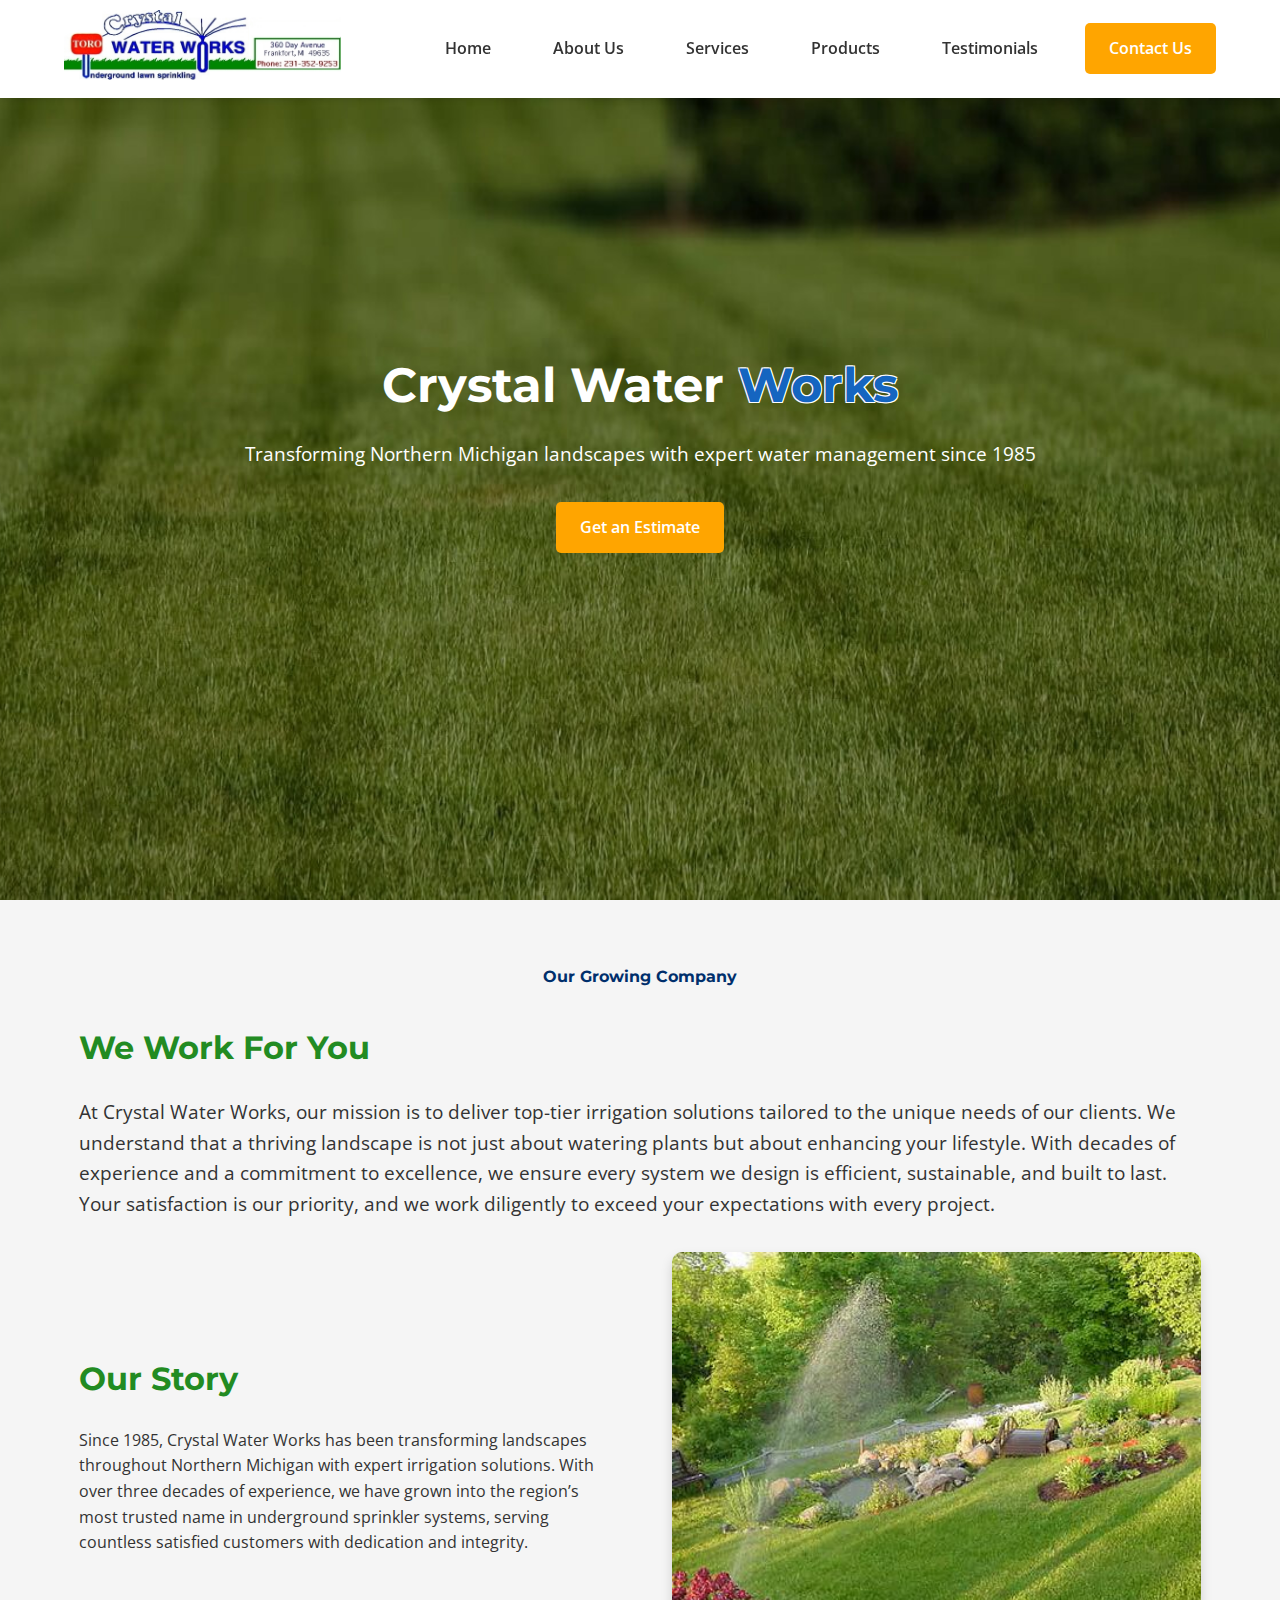
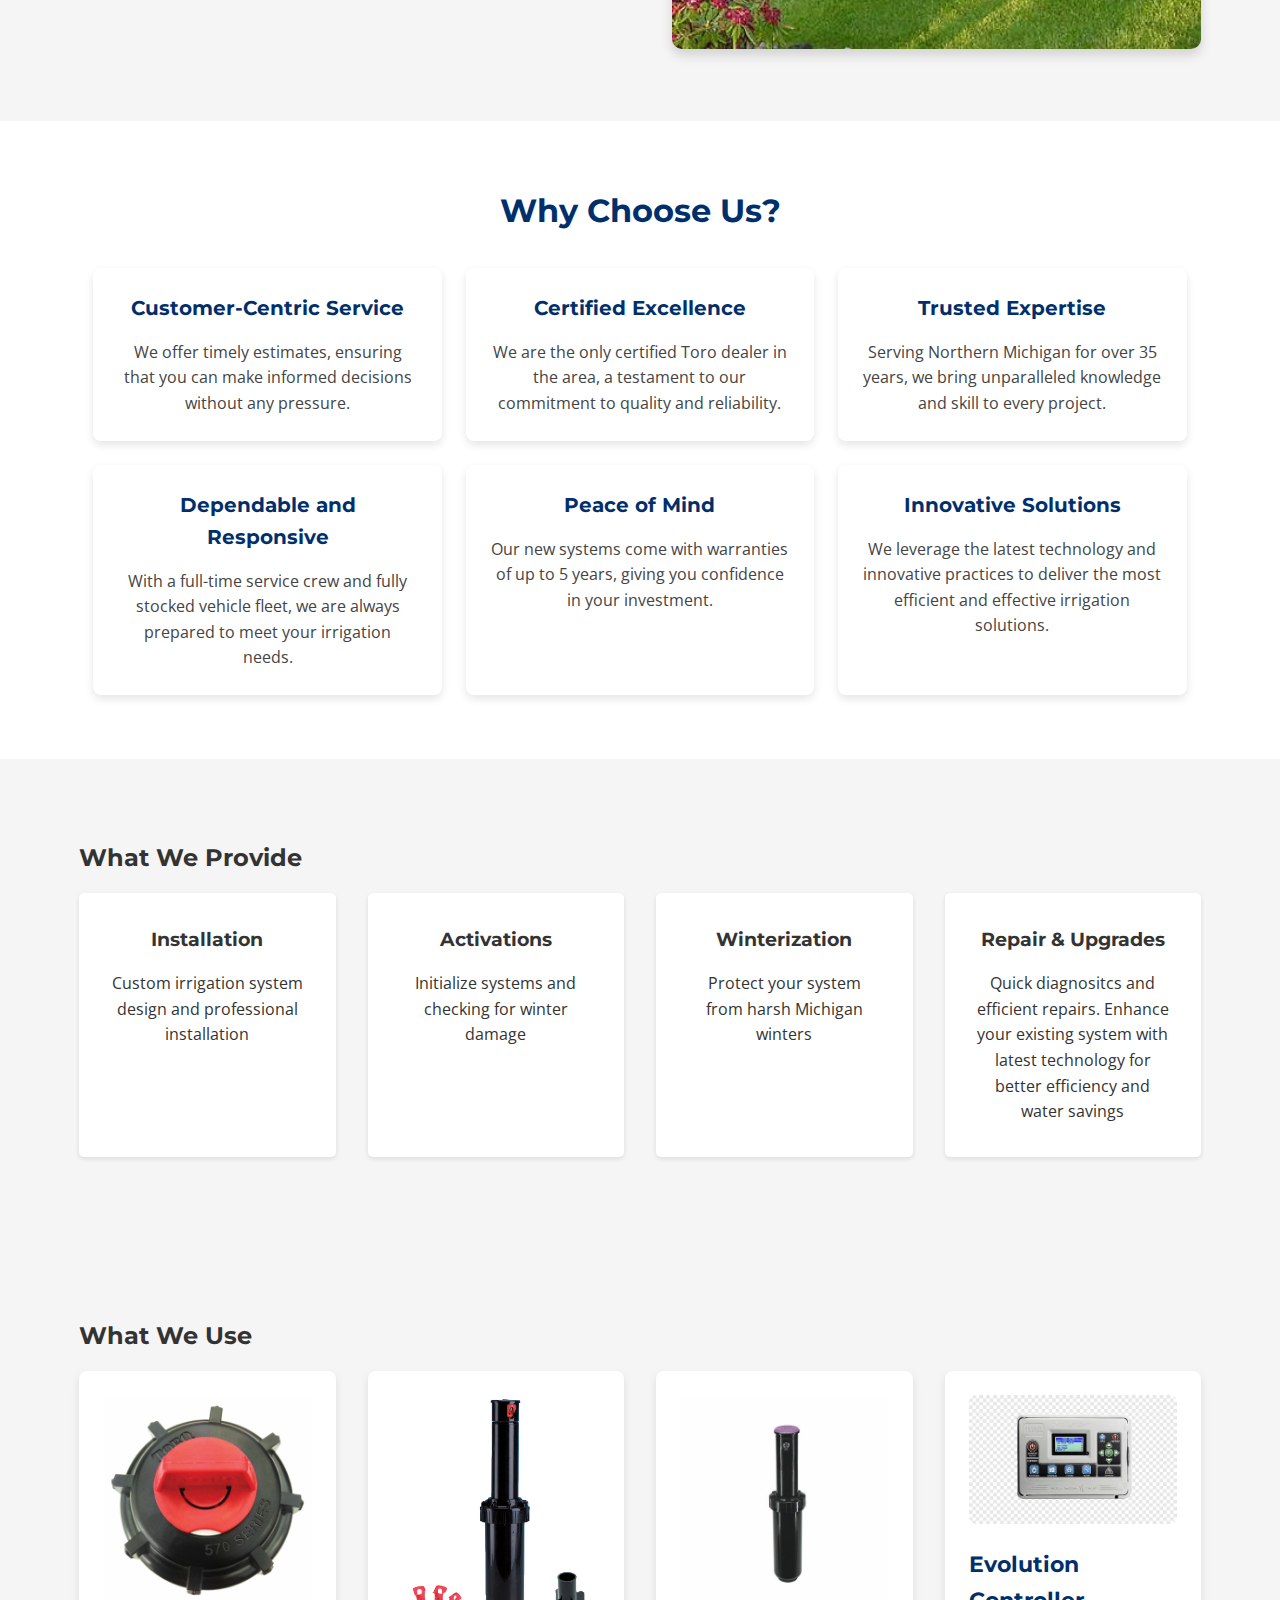
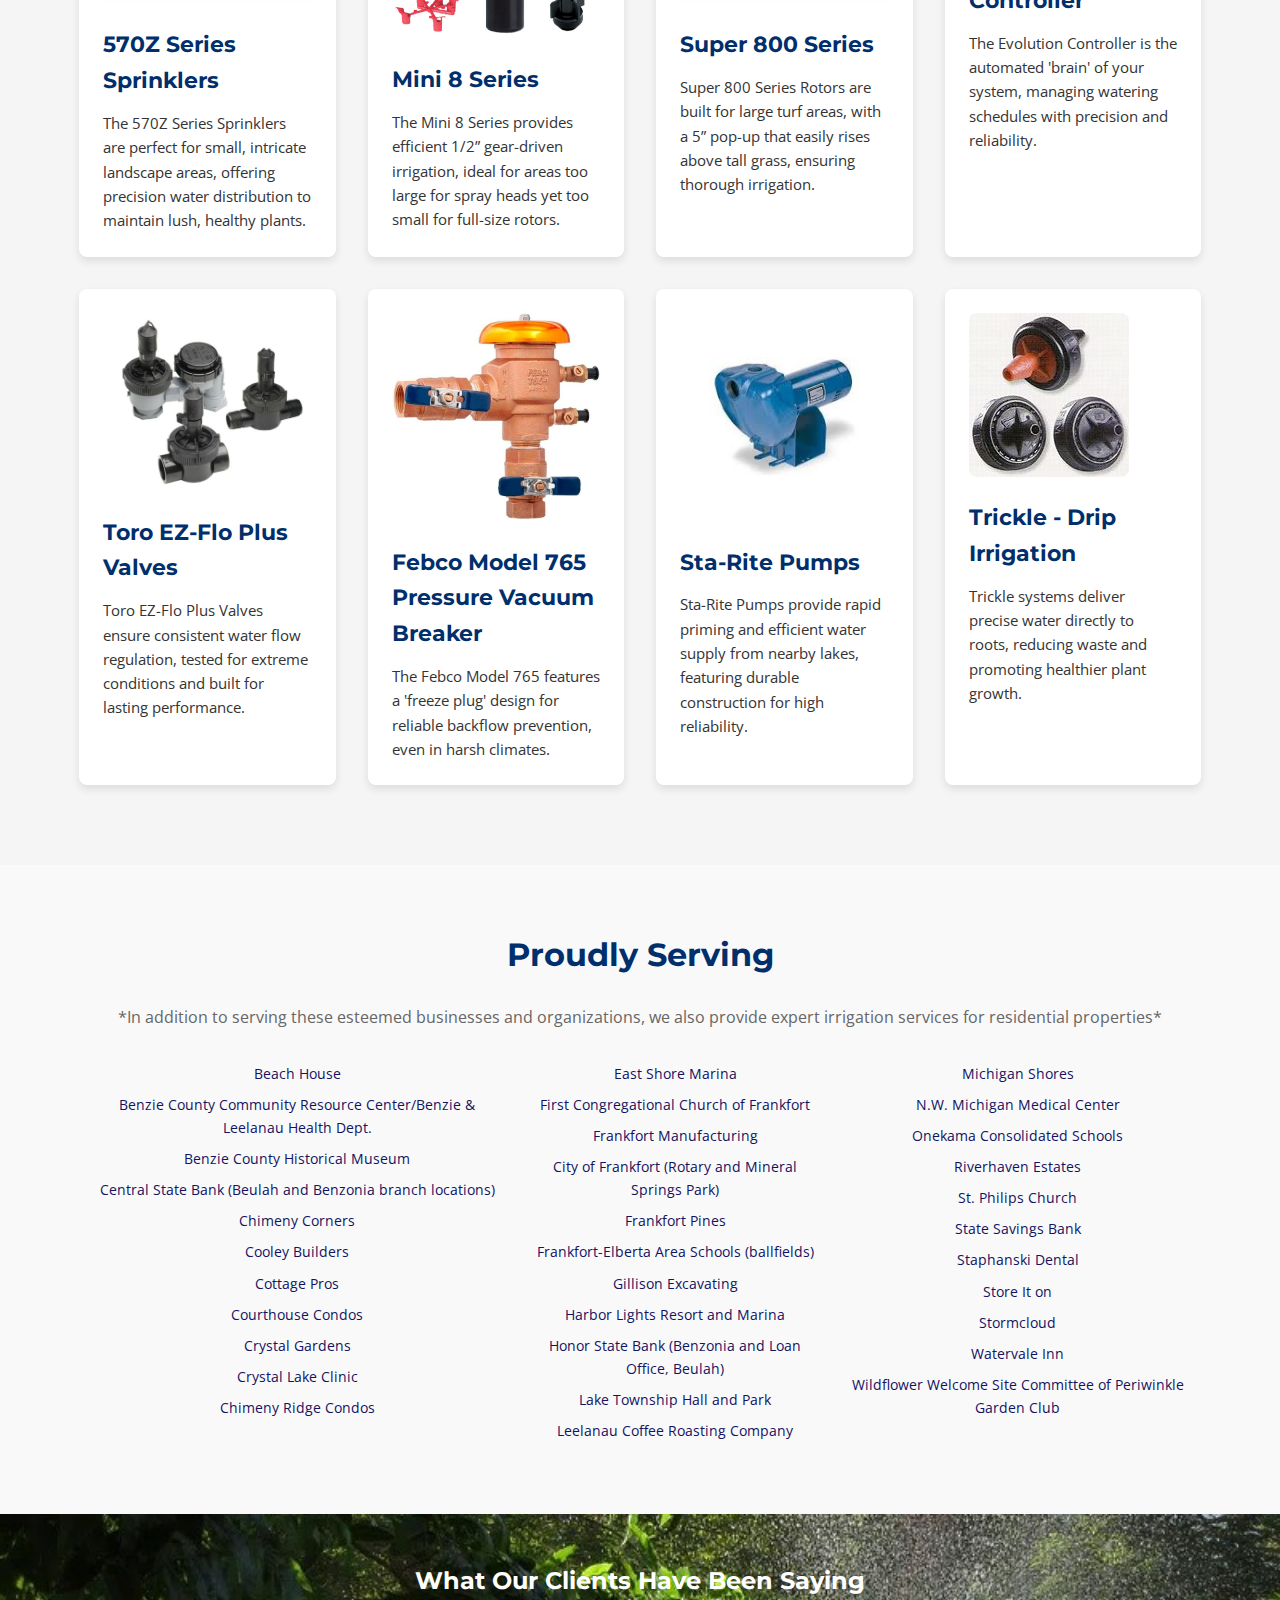
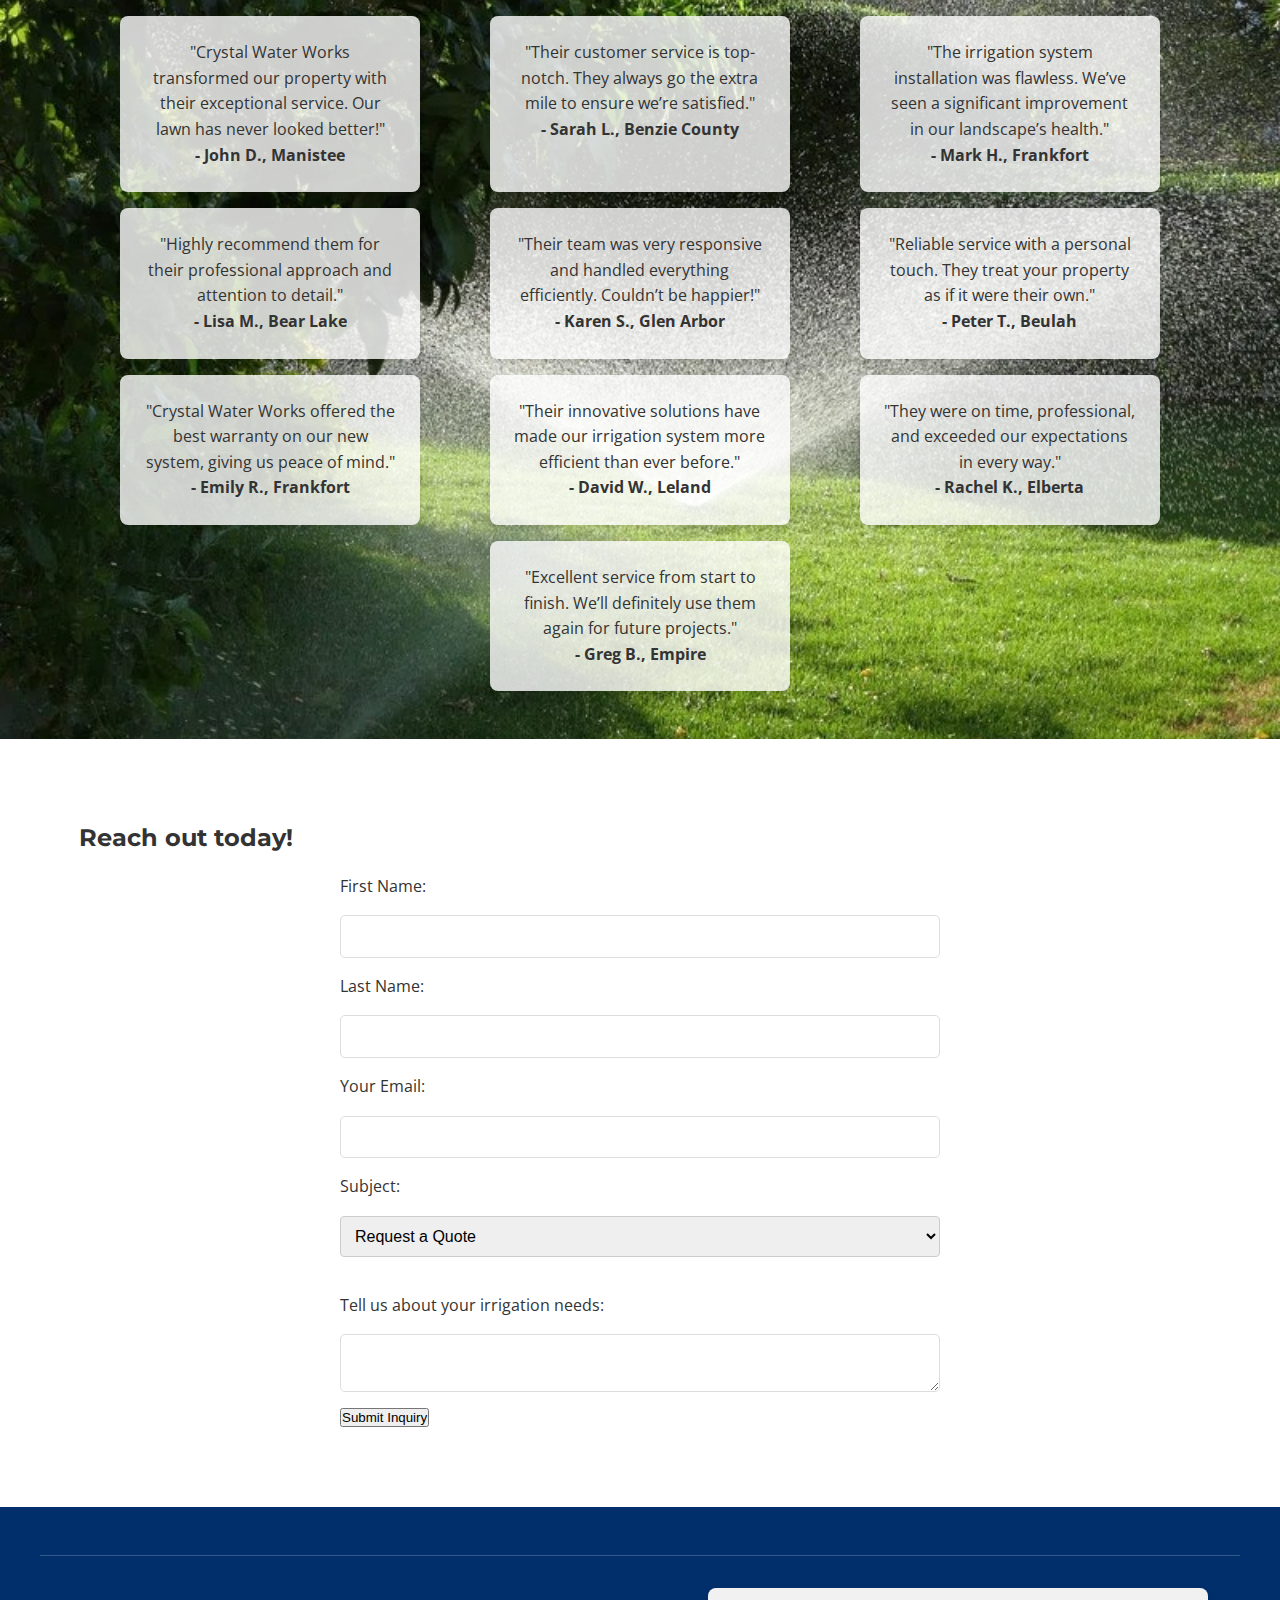
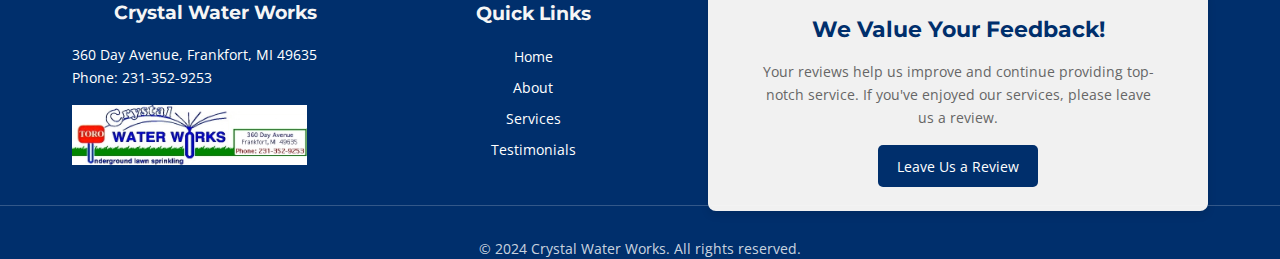
==== index.html @ 0f06a600 "Email Update391" ====
<!DOCTYPE html>
<html lang="en">
<head>
    <meta charset="UTF-8">
    <meta name="viewport" content="width=device-width, initial-scale=1.0">
    <title>Crystal Water Works - Expert Irrigation Solutions in Northern Michigan</title>
    <link href="https://fonts.googleapis.com/css2?family=Open+Sans:wght@400;600&family=Montserrat:wght@700&display=swap" rel="stylesheet">
    <link rel="stylesheet" href="styles.css">
    <script type="text/javascript" src="https://cdn.emailjs.com/sdk/2.3.2/email.min.js"></script>
    <script type="text/javascript">
        (function() {
            emailjs.init("OvxBoAeOh8WVtJn3o");
        })();
    </script>
</head>
<body>
    <header>
        <nav class="container">
            <a href="#" class="logo">
                <img src="images2/cwwlogo.jpg" alt="Crystal Water Works Logo">
            </a>
            <ul class="nav-links">
                <li><a href="#home">Home</a></li>
                <li><a href="#about">About Us</a></li>
                <li><a href="#services">Services</a></li>
                <li><a href="#products">Products</a></li>
                <li><a href="#testimonials">Testimonials</a></li>
                <li><a href="#contact" class="cta-button">Contact Us</a></li>
            </ul>
            <div class="burger">
                <div></div>
                <div></div>
                <div></div>
            </div>
        </nav>
    </header>

    <main>
        <section id="home" class="hero">
            <div class="container">
                <h1 class="homepage-title">Crystal Water <span class="highlight">Works</span></h1>
                <p>Transforming Northern Michigan landscapes with expert water management since 1985</p>
                <a href="#contact" class="cta-button">Get an Estimate</a>
            </div>
        </section>
        <section id="about" class="about-section">
            <div class="container">
                <h2>Our Growing Company</h2>
                <h3>We Work For You</h3>
                <p class="full-width-text">
                    At Crystal Water Works, our mission is to deliver top-tier irrigation solutions tailored to the unique needs of our clients. We understand that a thriving landscape is not just about watering plants but about enhancing your lifestyle. With decades of experience and a commitment to excellence, we ensure every system we design is efficient, sustainable, and built to last. Your satisfaction is our priority, and we work diligently to exceed your expectations with every project.
                </p>
                <div class="about-content">
                    <div class="about-text">
                        <h3>Our Story</h3>
                        <p>
                            Since 1985, Crystal Water Works has been transforming landscapes throughout Northern Michigan with expert irrigation solutions. With over three decades of experience, we have grown into the region’s most trusted name in underground sprinkler systems, serving countless satisfied customers with dedication and integrity.
                        </p>
                    </div>
                    <div class="about-image">
                        <img src="images2/about-us.jpg" alt="About Us">
                    </div>
                </div>
            </div>
        </section>
        </section>
        <section id="why-choose-us" class="why-choose-us">
            <div class="container">
                <h2>Why Choose Us?</h2>
                <div class="why-grid">
                    <div class="why-item">
                        <i class="fas fa-hands-helping"></i>
                        <h3>Customer-Centric Service</h3>
                        <p>We offer timely estimates, ensuring that you can make informed decisions without any pressure.</p>
                    </div>
                    <div class="why-item">
                        <i class="fas fa-award"></i>
                        <h3>Certified Excellence</h3>
                        <p>We are the only certified Toro dealer in the area, a testament to our commitment to quality and reliability.</p>
                    </div>
                    <div class="why-item">
                        <i class="fas fa-star"></i>
                        <h3>Trusted Expertise</h3>
                        <p>Serving Northern Michigan for over 35 years, we bring unparalleled knowledge and skill to every project.</p>
                    </div>
                    <div class="why-item">
                        <i class="fas fa-toolbox"></i>
                        <h3>Dependable and Responsive</h3>
                        <p>With a full-time service crew and fully stocked vehicle fleet, we are always prepared to meet your irrigation needs.</p>
                    </div>
                    <div class="why-item">
                        <i class="fas fa-shield-alt"></i>
                        <h3>Peace of Mind</h3>
                        <p>Our new systems come with warranties of up to 5 years, giving you confidence in your investment.</p>
                    </div>
                    <div class="why-item">
                        <i class="fas fa-lightbulb"></i>
                        <h3>Innovative Solutions</h3>
                        <p>We leverage the latest technology and innovative practices to deliver the most efficient and effective irrigation solutions.</p>
                    </div>
                </div>
            </div>
        </section>
        <section id="services" class="services">
            <div class="container">
                <h2>What We Provide</h2>
                <div class="services-grid">
                    <div class="service-card">
                        <i class="fas fa-tint"></i>
                        <h3>Installation</h3>
                        <p>Custom irrigation system design and professional installation</p>
                    </div>
                    <div class="service-card">
                        <i class="fas fa-wrench"></i>
                        <h3>Activations</h3>
                        <p>Initialize systems and checking for winter damage </p>
                    </div>
                    <div class="service-card">
                        <i class="fas fa-snowflake"></i>
                        <h3>Winterization</h3>
                        <p>Protect your system from harsh Michigan winters</p>
                    </div>
                    <div class="service-card">
                        <i class="fas fa-arrow-up"></i>
                        <h3>Repair & Upgrades</h3>
                        <p>Quick diagnositcs and efficient repairs. Enhance your existing system with latest technology for better efficiency and water savings</p>
                    </div>
                </div>
            </div>
        </section>
        <section id="products" class="products">
            <div class="container">
                <h2>What We Use</h2>
                <div class="products-grid">
                    <div class="product-card">
                        <img src="images2/570Z.jpeg" alt="570Z Series Sprinklers">
                        <h3>570Z Series Sprinklers</h3>
                        <p>The 570Z Series Sprinklers are perfect for small, intricate landscape areas, offering precision water distribution to maintain lush, healthy plants.</p>
                    </div>
                    <div class="product-card">
                        <img src="images2/Mini8Series.jpeg" alt="Mini 8 Series">
                        <h3>Mini 8 Series</h3>
                        <p>The Mini 8 Series provides efficient 1/2” gear-driven irrigation, ideal for areas too large for spray heads yet too small for full-size rotors.</p>
                    </div>
                    <div class="product-card">
                        <img src="images2/super800.jpeg" alt="Super 800 Series">
                        <h3>Super 800 Series</h3>
                        <p>Super 800 Series Rotors are built for large turf areas, with a 5” pop-up that easily rises above tall grass, ensuring thorough irrigation.</p>
                    </div>
                    <div class="product-card">
                        <img src="images2/controller2.png" alt="Evolution Controller">
                        <h3>Evolution Controller</h3>
                        <p>The Evolution Controller is the automated 'brain' of your system, managing watering schedules with precision and reliability.</p>
                    </div>
                    <div class="product-card">
                        <img src="images2/EZFLOW.jpeg" alt="Toro EZ-Flo Plus Valves">
                        <h3>Toro EZ-Flo Plus Valves</h3>
                        <p>Toro EZ-Flo Plus Valves ensure consistent water flow regulation, tested for extreme conditions and built for lasting performance.</p>
                    </div>
                    <div class="product-card">
                        <img src="images2/febco.jpg" alt="Febco Model 765 Pressure Vacuum Breaker">
                        <h3>Febco Model 765 Pressure Vacuum Breaker</h3>
                        <p>The Febco Model 765 features a 'freeze plug' design for reliable backflow prevention, even in harsh climates.</p>
                    </div>
                    <div class="product-card">
                        <img src="images2/starite2.jpeg" alt="Sta-Rite Pumps">
                        <h3>Sta-Rite Pumps</h3>
                        <p>Sta-Rite Pumps provide rapid priming and efficient water supply from nearby lakes, featuring durable construction for high reliability.</p>
                    </div>
                    <div class="product-card">
                        <img src="images2/trickle.jpg" alt="Trickle - Drip Irrigation">
                        <h3>Trickle - Drip Irrigation</h3>
                        <p>Trickle systems deliver precise water directly to roots, reducing waste and promoting healthier plant growth.</p>
                    </div>
                </div>
            </div>
        </section> 
        <section id="satisfied-customers" class="satisfied-customers">
            <div class="container">
                <h2>Proudly Serving</h2>
                <p>*In addition to serving these esteemed businesses and organizations, we also provide expert irrigation services for residential properties*</p>
                <div class="customer-grid">
                    <ul>
                        <li>Beach House</li>
                        <li>Benzie County Community Resource Center/Benzie & Leelanau Health Dept.</li>
                        <li>Benzie County Historical Museum</li>
                        <li>Central State Bank (Beulah and Benzonia branch locations)</li>
                        <li>Chimeny Corners</li>
                        <li>Cooley Builders</li>
                        <li>Cottage Pros</li>
                        <li>Courthouse Condos</li>
                        <li>Crystal Gardens</li>
                        <li>Crystal Lake Clinic</li>
                        <li>Chimeny Ridge Condos</li>
                    </ul>
                    <ul>
                        <li>East Shore Marina</li>
                        <li>First Congregational Church of Frankfort</li>
                        <li>Frankfort Manufacturing</li>
                        <li>City of Frankfort (Rotary and Mineral Springs Park)</li>
                        <li>Frankfort Pines</li>
                        <li>Frankfort-Elberta Area Schools (ballfields)</li>
                        <li>Gillison Excavating</li>
                        <li>Harbor Lights Resort and Marina</li>
                        <li>Honor State Bank (Benzonia and Loan Office, Beulah)</li>
                        <li>Lake Township Hall and Park</li>
                        <li>Leelanau Coffee Roasting Company</li>
                    </ul>
                    <ul>
                        <li>Michigan Shores</li>
                        <li>N.W. Michigan Medical Center</li>
                        <li>Onekama Consolidated Schools</li>
                        <li>Riverhaven Estates</li>
                        <li>St. Philips Church</li>
                        <li>State Savings Bank</li>
                        <li>Staphanski Dental</li>
                        <li>Store It on <Main></Main></li>
                        <li>Stormcloud</li>
                        <li>Watervale Inn</li>
                        <li>Wildflower Welcome Site Committee of Periwinkle Garden Club</li>
                    </ul>
                </div>
            </div>
        </section>
        <section id="testimonials" class="testimonials">
            <div class="container">
                <h2>What Our Clients Have Been Saying</h2>
                <div class="testimonial-slider">
                    <div class="testimonial">
                        <p>"Crystal Water Works transformed our property with their exceptional service. Our lawn has never looked better!"</p>
                        <strong>- John D., Manistee</strong>
                    </div>
                    <div class="testimonial">
                        <p>"Their customer service is top-notch. They always go the extra mile to ensure we’re satisfied."</p>
                        <strong>- Sarah L., Benzie County</strong>
                    </div>
                    <div class="testimonial">
                        <p>"The irrigation system installation was flawless. We’ve seen a significant improvement in our landscape’s health."</p>
                        <strong>- Mark H., Frankfort</strong>
                    </div>
                    <div class="testimonial">
                        <p>"Highly recommend them for their professional approach and attention to detail."</p>
                        <strong>- Lisa M., Bear Lake</strong>
                    </div>
                    <div class="testimonial">
                        <p>"Their team was very responsive and handled everything efficiently. Couldn’t be happier!"</p>
                        <strong>- Karen S., Glen Arbor</strong>
                    </div>
                    <div class="testimonial">
                        <p>"Reliable service with a personal touch. They treat your property as if it were their own."</p>
                        <strong>- Peter T., Beulah</strong>
                    </div>
                    <div class="testimonial">
                        <p>"Crystal Water Works offered the best warranty on our new system, giving us peace of mind."</p>
                        <strong>- Emily R., Frankfort</strong>
                    </div>
                    <div class="testimonial">
                        <p>"Their innovative solutions have made our irrigation system more efficient than ever before."</p>
                        <strong>- David W., Leland</strong>
                    </div>
                    <div class="testimonial">
                        <p>"They were on time, professional, and exceeded our expectations in every way."</p>
                        <strong>- Rachel K., Elberta</strong>
                    </div>
                    <div class="testimonial">
                        <p>"Excellent service from start to finish. We’ll definitely use them again for future projects."</p>
                        <strong>- Greg B., Empire</strong>
                    </div>
                </div>
            </div>
        </section>
        <section id="contact" class="contact">
            <div class="container">
                <h2>Reach out today!</h2> 
                <form id="contact-form">
                    <label for="first_name">First Name:</label>
                    <input type="text" id="first_name" name="first_name" autocomplete="given-name" required>
                  
                    <label for="last_name">Last Name:</label>
                    <input type="text" id="last_name" name="last_name" autocomplete="family-name" required>
                  
                    <label for="email">Your Email:</label>
                    <input type="email" id="email" name="email" autocomplete="email" required>
                  
                    <label for="subject">Subject:</label>
                    <select id="subject" name="subject" autocomplete="off" required>
                        <option value="Request a Quote">Request a Quote</option>
                        <option value="Service Request">Service Request</option>
                        <option value="Other">Other</option>
                    </select>
                  
                    <label for="message">Tell us about your irrigation needs:</label>
                    <textarea id="message" name="message" autocomplete="off" required></textarea>
                       
                    <button type="submit">Submit Inquiry</button>
                </form>
            </div>
        </section>
            </div>
        </section>
    </main>
   <footer>
    <div class="footer-content">
        <div class="footer-section">
            <h3>Crystal Water Works</h3>
            <p>360 Day Avenue, Frankfort, MI 49635</p>
            <p>Phone: 231-352-9253</p>
            <img src="images2/cwwlogo.jpg" alt="Crystal Water Works Logo" class="footer-logo"> <!-- Add this line -->
        </div>
        <div class="footer-section">
            <h3>Quick Links</h3>
            <ul>
                <li><a href="#home">Home</a></li>
                <li><a href="#about">About</a></li>
                <li><a href="#services">Services</a></li>
                <li><a href="#testimonials">Testimonials</a></li>
            </ul>
        </div>
                <!-- Leave Us a Review Section -->
<section id="leave-review" class="leave-review">
    <div class="container">
        <h2>We Value Your Feedback!</h2>
        <p>Your reviews help us improve and continue providing top-notch service. If you've enjoyed our services, please leave us a review.</p>
        <a href="https://www.google.com/search?q=crystal+water+works&oq=crystal+water+works&gs_lcrp=EgZjaHJvbWUqCggAEAAY4wIYgAQyCggAEAAY4wIYgAQyDQgBEC4YrwEYxwEYgAQyBggCEEUYQDIMCAMQRRg7GIAEGKIEMggIBBAAGBYYHjINCAUQABiGAxiABBiKBTIGCAYQRRg8MgYIBxBFGD3SAQgyMTc0ajBqN6gCALACAA&sourceid=chrome&ie=UTF-8#lrd=0x881e75184dfd57bf:0xabbe91ba04f783e0,3,,,," class="review-button">Leave Us a Review</a>
    </div>
</section>
            <div class="footer-bottom">
                <p>&copy; 2024 Crystal Water Works. All rights reserved.</p>
            </div>
        </div>
    </footer>

    <script src="script.js"></script>
</body>
</html>
---- styles.css ----
:root {
    --primary-color: #002F6C; /* Dark professional blue */
    --secondary-color: #228B22; /* Forest green */
    --accent-color: #FFA500; /* Accent color (orange) */
    --text-color: #333333; /* Default text color */
    --background-color: #FFFFFF; /* White background */
    --light-gray: #F5F5F5; /* Light gray for sections */
}


* {
    margin: 0;
    padding: 0;
    box-sizing: border-box;
}

body {
    font-family: 'Open Sans', sans-serif;
    line-height: 1.6;
    color: var(--text-color);
    background-color: var(--background-color);
}

.container {
    width: 90%;
    max-width: 1200px;
    margin: 0 auto;
    padding: 0 15px;
}

h1, h2, h3 {
    font-family: 'Montserrat', sans-serif;
    margin-bottom: 1rem;
}

.nav-links a {
    position: relative;
    color: var(--text-color); /* Adjust based on your color scheme */
    text-decoration: none;
    font-weight: 600;
    transition: color 0.3s ease;
}

.nav-links a::after {
    content: '';
    position: absolute;
    width: 0;
    height: 2px;
    background-color: var(--primary-color); /* Adjust the color as needed */
    left: 50%;
    bottom: -5px;
    transition: all 0.3s ease;
    transform: translateX(-50%);
}

.nav-links a:hover::after {
    width: 100%;
}

/* Contact Us Button in Nav Bar */
.nav-links .cta-button {
    display: inline-block;
    background-color: var(--accent-color);
    color: white;
    padding: 0.8rem 1.5rem;
    border-radius: 5px;
    text-decoration: none;
    font-weight: 600;
    transition: background-color 0.3s ease, transform 0.3s ease;
}

.nav-links .cta-button:hover {
    background-color: #e69500;
    transform: translateY(-2px); /* Slight lift effect on hover */
}

/* Responsive Adjustments for Navigation Button */
@media (max-width: 768px) {
    .nav-links .cta-button {
        width: 100%; /* Full width on mobile */
        text-align: center;
        padding: 1rem; /* Increase padding on mobile for easier tapping */
    }
}

/* About Section */
.about-section {
    padding: 4rem 0;
    background-color: var(--light-gray); /* Adjust to match your theme */
}

.about-section h2 {
    font-size: 2.5rem;
    color: var(--primary-color); /* Adjust to match your theme */
    text-align: center;
    margin-bottom: 2rem;
}

.about-section h3 {
    font-size: 2rem;
    color: var(--secondary-color); /* Adjust for contrast */
    margin-bottom: 1.5rem;
}

.full-width-text {
    width: 100%;
    margin-bottom: 2rem;
    font-size: 1.2rem;
    color: var(--text-color);
    line-height: 1.6;
}

.about-content {
    display: flex;
    align-items: center;
    justify-content: space-between;
    gap: 2rem; /* Space between text and image */
    max-width: 1200px;
    margin: 0 auto;
    flex-wrap: wrap; /* Allows wrapping on smaller screens */
}

.about-text {
    flex: 1;
    max-width: 50%;
    text-align: left;
}

.about-text p {
    font-size: 1.2rem;
    color: var(--text-color);
    line-height: 1.6;
}

.about-image {
    flex: 1;
    max-width: 50%;
}

.about-image img {
    width: 100%;
    height: auto;
    border-radius: 10px;
    box-shadow: 0 4px 8px rgba(0, 0, 0, 0.1);
}

@media (max-width: 768px) {
    .about-content {
        flex-direction: column;
        text-align: center;
    }

    .about-text {
        max-width: 100%;
    }

    .about-image {
        margin-top: 2rem;
        max-width: 100%;
    }

    .full-width-text {
        text-align: center;
    }
}

/* Style the word "Works" */
.highlight {
    color: #1565C0; /* Vibrant blue for emphasis */
    text-shadow: 
        -1px -1px 0 #FFFFFF, /* White outline */
        1px -1px 0 #FFFFFF,
        -1px 1px 0 #FFFFFF,
        1px 1px 0 #FFFFFF;
    font-weight: bold; /* Ensures the word 'Works' stands out */
    transition: color 0.3s ease-in-out, text-shadow 0.3s ease-in-out; /* Smooth transition for hover effect */
}

.highlight:hover {
    color: #0D47A1; /* Slightly darker blue on hover */
    text-shadow: 
        -1px -1px 0 #FFD700, /* Gold outline on hover */
        1px -1px 0 #FFD700,
        -1px 1px 0 #FFD700,
        1px 1px 0 #FFD700;
}

/* Header Styles */
header {
    background-color: var(--background-color);
    box-shadow: 0 2px 5px rgba(0, 0, 0, 0.1);
    position: fixed;
    top: 0;
    width: 100%;
    z-index: 1000;
    padding: 0.5rem 0;
    display: flex;
    justify-content: space-between;
    align-items: center;
}

/* Navigation Container */
nav.container {
    display: flex;
    justify-content: space-between;
    align-items: center;
    width: 100%;
    max-width: 1200px;
    margin: 0 auto;
    padding: 0 1.5rem;
}

/* Logo */
.logo img {
    height: 70px;
    width: auto;
}

/* Navigation Links */
.nav-links {
    display: flex;
    list-style: none;
    align-items: center;
    margin-left: auto;
}

.nav-links li {
    margin-left: 2rem;
}

.nav-links a {
    color: var(--text-color);
    text-decoration: none;
    font-weight: 600;
    font-size: 1rem;
    transition: color 0.3s ease;
    white-space: nowrap;
}

.nav-links a:hover {
    color: var(--primary-color);
}

/* Burger Menu */
.burger {
    display: none;
    flex-direction: column;
    justify-content: center;
    align-items: center;
    cursor: pointer;
    padding: 0.5rem 0;
}

.burger div {
    width: 25px;
    height: 3px;
    background-color: var(--text-color);
    margin: 4px 0;
    transition: 0.4s;
}

.burger.active div:nth-child(1) {
    transform: rotate(-45deg) translate(-5px, 6px);
}

.burger.active div:nth-child(2) {
    opacity: 0;
}

.burger.active div:nth-child(3) {
    transform: rotate(45deg) translate(-5px, -6px);
}

.nav-links.active {
    display: flex;
    flex-direction: column;
    align-items: flex-start;
    position: absolute;
    top: 100%;
    left: 0;
    width: 100%;
    background-color: var(--primary-color);
    padding: 1rem;
    z-index: 999;
}

.nav-links.active a {
    color: #fff; /* Ensure links are visible on mobile */
    padding: 10px 0;
}

/* Responsive Adjustments */
@media (max-width: 992px) {
    .nav-links li {
        margin-left: 1rem;
    }

    .logo img {
        height: 60px;
    }
}

@media (max-width: 768px) {
    .burger {
        display: flex;
    }

    .nav-links {
        display: none;
        flex-direction: column;
        align-items: flex-start;
        width: 100%;
    }

    .nav-links.active {
        display: flex;
    }

    .nav-links li {
        margin: 0.5rem 0;
    }

    .nav-links a {
        padding: 10px 15px;
        font-size: 1.1rem;
        color: #fff;
    }

    .nav-links a:hover {
        color: var(--accent-color);
    }

    .logo img {
        height: 50px;
    }
}



/* Hero Section */
.hero {
    background-image: url('images2/cwwhomepage2.jpg'); /* Replace with correct path */
    background-size: cover; /* Ensure the image covers the section */
    background-position: center; /* Center the background image */
    background-repeat: no-repeat; /* Prevent the image from repeating */
    height: 100vh; /* Make sure the section takes up full height of the viewport */
    display: flex;
    flex-direction: column;
    justify-content: center; /* Center the content vertically */
    align-items: center; /* Center the content horizontally */
    color: #FFFFFF; /* White text for readability */
    padding: 20px; /* Add padding to prevent text from touching the edges */
    box-sizing: border-box;
    text-align: center;
}
/* Get an Estimate Button in Hero Section */
.hero .cta-button {
    display: inline-block;
    background-color: var(--accent-color);
    color: white;
    padding: 0.8rem 1.5rem;
    border-radius: 5px;
    text-decoration: none;
    font-weight: 600;
    transition: background-color 0.3s ease, transform 0.3s ease;
}

.hero .cta-button:hover {
    background-color: #e69500;
    transform: translateY(-2px); /* Slight lift effect on hover */
}

/* Responsive Adjustments for Hero Button */
@media (max-width: 768px) {
    .hero .cta-button {
        width: 100%; /* Full width on mobile */
        text-align: center;
        padding: 1rem; /* Increase padding on mobile for easier tapping */
    }
}
/* Changing 'Works' to a Different Color */

.homepage-title {
    font-size: 3rem; /* Adjust size based on your design */
    text-align: center;
    color: white; /* Assuming the rest of the title is white */
}

.highlighted-word {
    color: #003366; /* Dark blue color */
    text-shadow: 1px 1px 2px rgba(255, 255, 255, 0.8); /* White border effect to make it visible */
}

header {
    background-color: var(--background-color);
    box-shadow: 0 2px 5px rgba(0,0,0,0.1);
    position: fixed;
    width: 100%;
    z-index: 1000;
    padding: 10px 0; /* Add padding to prevent content from being too close */
}

.nav-links a {
    color: var(--text-color);
    text-decoration: none;
    font-weight: 600;
    transition: color 0.3s ease;
    padding: 10px 15px; /* Adjust padding for better spacing */
}


.hero h1 {
    font-size: 3rem;
    margin-bottom: 1rem;
}

.hero p {
    font-size: 1.2rem;
    margin-bottom: 2rem;
}

/* Services Section */
.services {
    padding: 5rem 0;
    background-color: var(--light-gray);
}

.services-grid {
    display: grid;
    grid-template-columns: repeat(auto-fit, minmax(250px, 1fr));
    gap: 2rem;
}

.service-card {
    background-color: white;
    padding: 2rem;
    border-radius: 5px;
    box-shadow: 0 2px 5px rgba(0,0,0,0.1);
    text-align: center;
    transition: transform 0.3s ease;
}

.service-card:hover {
    transform: translateY(-5px);
}

.service-card i {
    font-size: 3rem;
    color: var(--primary-color);
    margin-bottom: 1rem;
}
/* Services Section - Enhanced Description */
.services .services-grid .service-card p {
    font-size: 1rem;
    color: var(--text-color);
}

/* About Us Section */
.about {
    padding: 6rem 0;
    background-color: var(--background-color);
}

.about-content {
    display: flex;
    flex-wrap: wrap;
    align-items: center;
    gap: 4rem; /* Increased gap for better spacing */
}

.about-text {
    flex: 1;
    color: var(--text-color);
    max-width: 600px; /* Limit text width for better readability */
}

.about-image {
    flex: 1;
    text-align: center;
}

.about-image img {
    max-width: 100%;
    height: auto;
    border-radius: 10px;
    box-shadow: 0 6px 12px rgba(0,0,0,0.15);
    transition: transform 0.3s ease, box-shadow 0.3s ease;
}

.about-image img:hover {
    transform: scale(1.05);
    box-shadow: 0 10px 20px rgba(0,0,0,0.2);
}

/* Why Choose Us Section */
.why-choose-us {
    padding: 4rem 1rem;  /* Reduced padding for a more compact look */
    background-color: var(--background-color);
    text-align: center;
}

.why-choose-us h2 {
    font-size: 2rem;
    margin-bottom: 2rem;
    color: var(--primary-color);
}

.why-grid {
    display: flex;
    flex-wrap: wrap;
    justify-content: center;
    gap: 1.5rem;  /* Adjusted gap between items */
}

.why-item {
    flex: 1 1 calc(33% - 2rem);  /* Three items per row */
    background-color: #ffffff;
    padding: 1.5rem;
    border-radius: 8px;
    box-shadow: 0 4px 8px rgba(0, 0, 0, 0.1);
    text-align: center;
    transition: transform 0.3s ease, box-shadow 0.3s ease;
}

.why-item:hover {
    transform: scale(1.05);
    box-shadow: 0 8px 16px rgba(0, 0, 0, 0.2);
}

.why-item i {
    font-size: 2rem;
    color: var(--secondary-color);
    margin-bottom: 1rem;
}

.why-item h3 {
    font-size: 1.25rem;
    margin-bottom: 1rem;
    color: var(--primary-color);
}

.why-item p {
    font-size: 1rem;
    color: #444444;
    line-height: 1.6;
}

/* Responsive Design */
@media (max-width: 768px) {
    .why-item {
        flex: 1 1 100%;  /* Stack items on smaller screens */
        max-width: 90%;
        margin-bottom: 1.5rem;
    }
}
/* Products Section */
.products {
    padding: 5rem 0;
    background-color: var(--light-gray); /* Slight contrast for the product section */
}

.products-grid {
    display: grid;
    grid-template-columns: repeat(auto-fit, minmax(250px, 1fr));
    gap: 2rem;
}

.product-card {
    background-color: white;
    padding: 1.5rem;
    border-radius: 8px;
    box-shadow: 0 4px 8px rgba(0,0,0,0.1);
    text-align: center;
    transition: transform 0.3s ease, box-shadow 0.3s ease;
}

.product-card:hover {
    transform: translateY(-5px);
    box-shadow: 0 8px 16px rgba(0,0,0,0.2);
}

.product-card img {
    max-width: 100%;
    height: auto;
    margin-bottom: 1rem;
    border-radius: 8px;
}

.product-card h3 {
    font-size: 1.4rem;
    color: var(--primary-color);
    margin-bottom: 0.75rem;
}

.product-card p {
    font-size: 0.95rem;
    color: var(--text-color);
    line-height: 1.6;
}

/* Satisfied Customers Section */
.satisfied-customers {
    padding: 4rem 1rem;
    background-color: #f9f9f9;
    text-align: center;
}

.satisfied-customers h2 {
    font-size: 2rem;
    margin-bottom: 1.5rem;
    color: var(--primary-color);
}

.satisfied-customers p {
    font-size: 1rem;
    margin-bottom: 2rem;
    color: #666666;
}

.customer-grid {
    display: flex;
    justify-content: center;
    gap: 2rem;
}

.customer-grid ul {
    list-style: none;
    padding: 0;
    margin: 0;
    font-size: 0.9rem;
    color: #131362;
}

.customer-grid li {
    margin-bottom: 0.5rem;
}

/* Responsive Design */
@media (max-width: 768px) {
    .customer-grid {
        flex-direction: column;
        gap: 1rem;
    }

    .customer-grid ul {
        padding: 0 1rem;
    }
}

/* Testimonials Section */
.testimonials {
    padding: 3rem 1rem;
    background-image: url('images2/sprinkler2.jpg'); /* Ensure the correct path */
    background-size: cover;
    background-position: center;
    color: #ffffff;
    text-align: center;
}

.testimonial-slider {
    display: flex;
    flex-wrap: wrap;
    justify-content: center;
    gap: 1rem;
}

.testimonial {
    background-color: rgba(255, 255, 255, 0.8); /* Slightly transparent background */
    padding: 1.5rem;
    border-radius: 8px;
    box-shadow: 0 2px 4px rgba(0, 0, 0, 0.1);
    font-size: 1rem;
    color: #333333;
    line-height: 1.6;
    max-width: 300px; /* Constrain width */
    margin: 0 auto;
}

@media (max-width: 768px) {
    .testimonial {
        flex: 1 1 100%;  /* Stack testimonials on smaller screens */
        margin-bottom: 1rem;
    }
}

/* Contact Form */
.contact {
    padding: 5rem 0;
}

#contact-form {
    display: grid;
    gap: 1rem;
    max-width: 600px;
    margin: auto;
}

#contact-form input,
#contact-form textarea {
    width: 100%;
    padding: 0.8rem;
    border: 1px solid #ddd;
    border-radius: 5px;
}

#contact-form button {
    justify-self: start;
}

/* Email Dropdown Style */

select {
    padding: 10px;
    border: 1px solid #ccc;
    border-radius: 4px;
    font-size: 16px;
    width: 100%;
    margin-bottom: 20px;
}

/* Footer Section */
footer {
    background-color: var(--primary-color);
    color: white;
    padding: 3rem 0;  /* Increased padding for more space */
    font-size: 0.9rem;
    position: relative;
}

.footer-content {
    display: flex;
    justify-content: space-around;
    align-items: center;
    flex-wrap: wrap;
    max-width: 1200px;
    margin: 0 auto;
    padding: 0 2rem;
    border-top: 1px solid rgba(255, 255, 255, 0.2);
    gap: 2rem;  /* Added gap between footer sections */
}

.footer-section {
    flex: 1;
    margin-bottom: 0 2rem;
}

.footer-section h3 {
    margin-bottom: 1rem;
    font-size: 1.2rem;
    color: var(--light-gray);
}

.footer-section ul {
    list-style: none;
    text-align: center;
    min-width: 200px;
    padding: 0;
}

.footer-section ul li {
    margin-bottom: 0.5rem;
}

.footer-section a {
    color: white;
    text-decoration: none;
    font-size: 0.9rem;
    transition: color 0.3s ease;
}

.footer-section a:hover {
    color: var(--secondary-color);
}

.leave-review {
    background-color: #f1f1f1;
    padding: 1.5rem 1rem;
    text-align: center;
    margin-top: 2rem;
    border-radius: 8px;
    max-width: 500px;  /* Reduced max-width for a smaller section */
    margin-left: auto;
    margin-right: auto;
    box-shadow: 0 4px 8px rgba(0, 0, 0, 0.1);
}

.leave-review h2 {
    font-size: 1.4rem;  /* Reduced font size */
    margin-bottom: 0.75rem;
    color: var(--primary-color);
}

.leave-review p {
    font-size: 0.9rem;
    margin-bottom: 1rem;
    color: #666666;
}

.review-button {
    display: inline-block;
    padding: 0.6rem 1.2rem;
    background-color: var(--primary-color);
    color: #ffffff;
    font-size: 0.9rem;
    border-radius: 5px;
    text-decoration: none;
    transition: background-color 0.3s ease;
}
.footer-section h3 {
    text-align: center;  /* Center the header text */
}

.footer-section ul {
    list-style: none;  /* Remove default list styling */
    padding: 0;
    text-align: center;  /* Center the list items */
}
.review-button:hover {
    background-color: var(--secondary-color);
}

.footer-bottom {
    text-align: center;
    padding-top: 2rem;  /* Added padding for spacing */
    border-top: 1px solid rgba(255, 255, 255, 0.2);
    font-size: 0.85rem;
    color: rgba(255, 255, 255, 0.8);
    margin-top: 2rem;
    position: absolute;
    bottom: 0;
    left: 0;
    width: 100%;
}
.footer-logo {
    margin-top: 1rem;  /* Keeps space between the text and the logo */
    max-width: 235px;  /* Slightly larger size for the logo */
    width: 100%;
    height: auto;  /* Maintain aspect ratio */
}
.footer-bottom p {
    margin: 0;
}

/* Optimize text and image sizes for mobile */
.about-text p,
.about-section h2 {
    font-size: 1rem; /* Smaller font size for better readability on mobile */
}

.about-image img {
    max-width: 100%; /* Ensure image scales correctly on mobile */
}

@media (max-width: 768px) {
    .about-content {
        flex-direction: column; /* Stack content vertically on mobile */
    }
    .about-image {
        margin-top: 1.5rem; /* Add margin to separate text and image */
    }
}

/* Products Section: Adjust card size and text alignment */
.product-card {
    text-align: left; /* Align text to left on mobile for better readability */
}

@media (max-width: 768px) {
    .products-grid {
        grid-template-columns: 1fr; /* Stack products vertically on mobile */
    }
}

/* Overall Layout Tweaks for Mobile */
@media (max-width: 768px) {
    .container {
        padding: 0 10px; /* Reduce padding for smaller screens */
    }

    h1, h2, h3 {
        font-size: 1.5rem; /* Adjust heading sizes for mobile */
    }

    p {
        font-size: 1rem; /* Make paragraph text slightly larger for readability */
    }

    .cta-button {
        padding: 0.6rem 1.2rem; /* Slightly reduce padding for buttons */
        font-size: 1rem;
    }
}
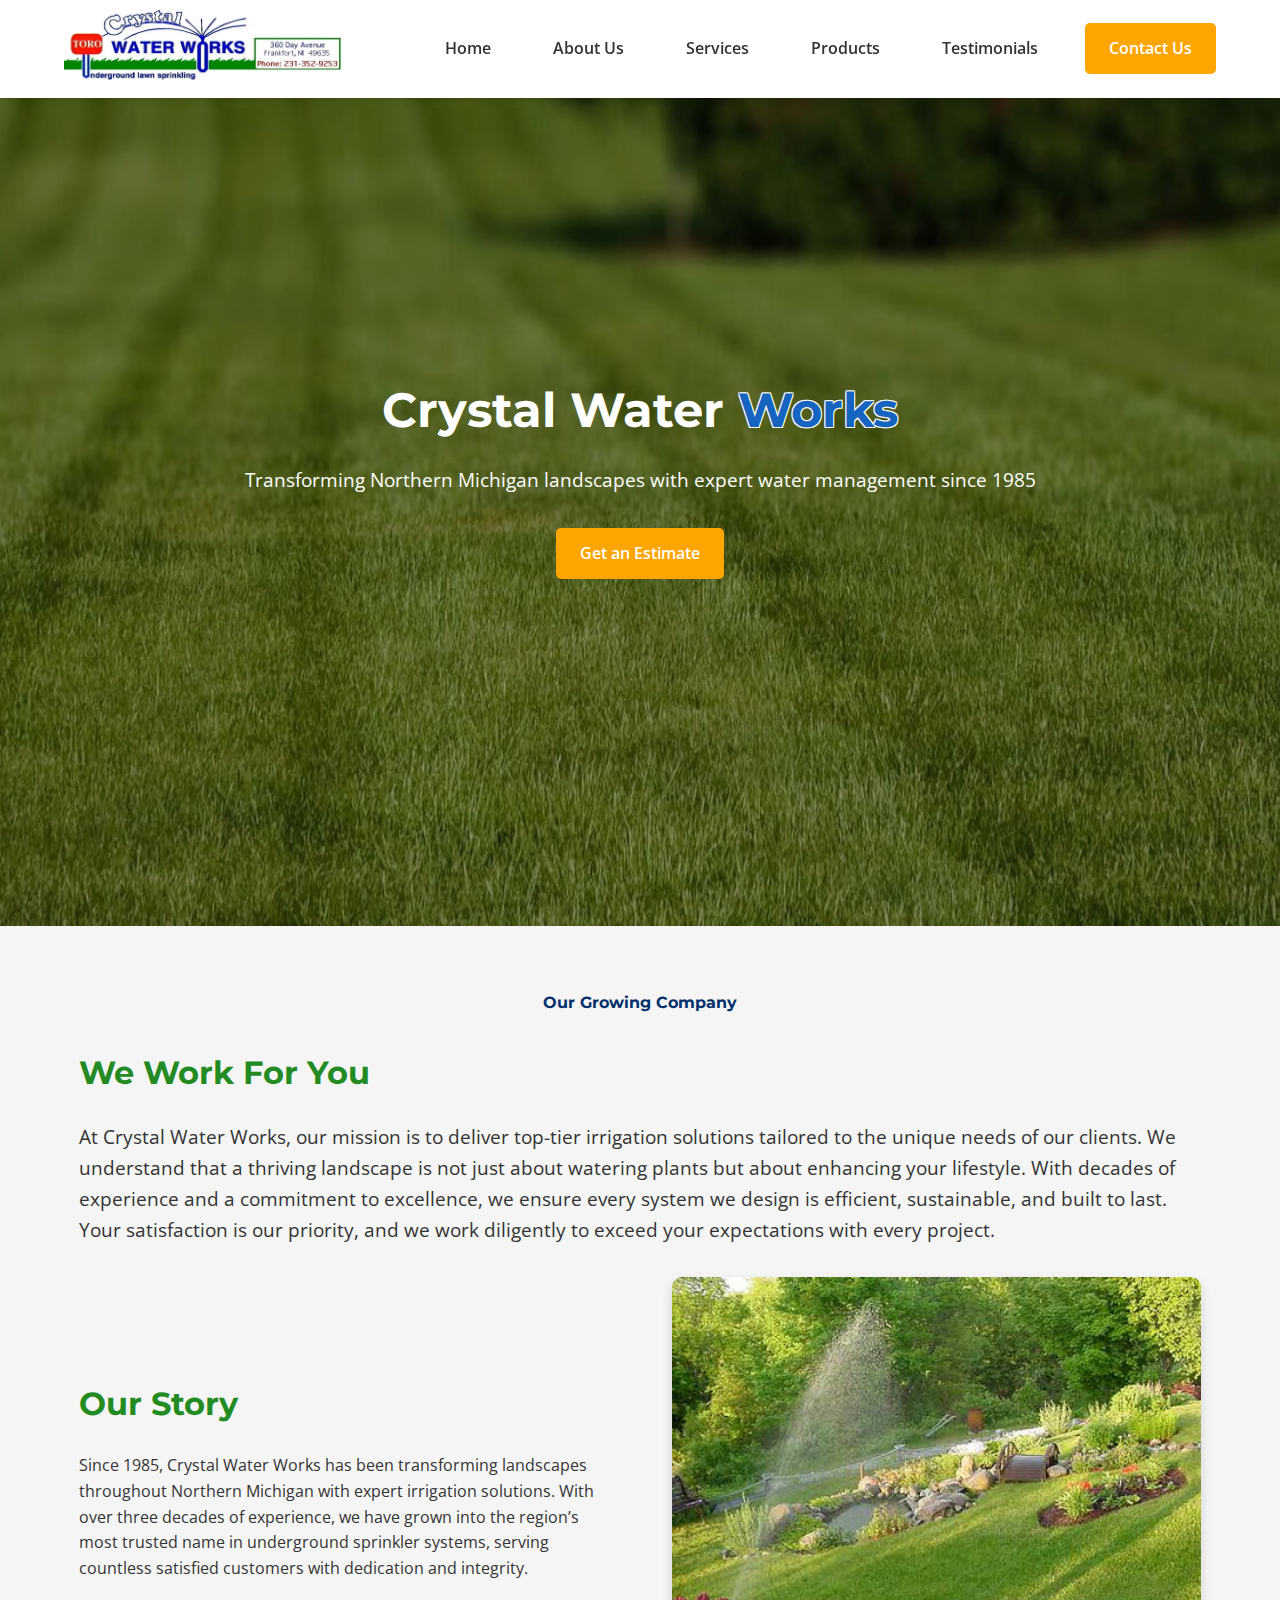
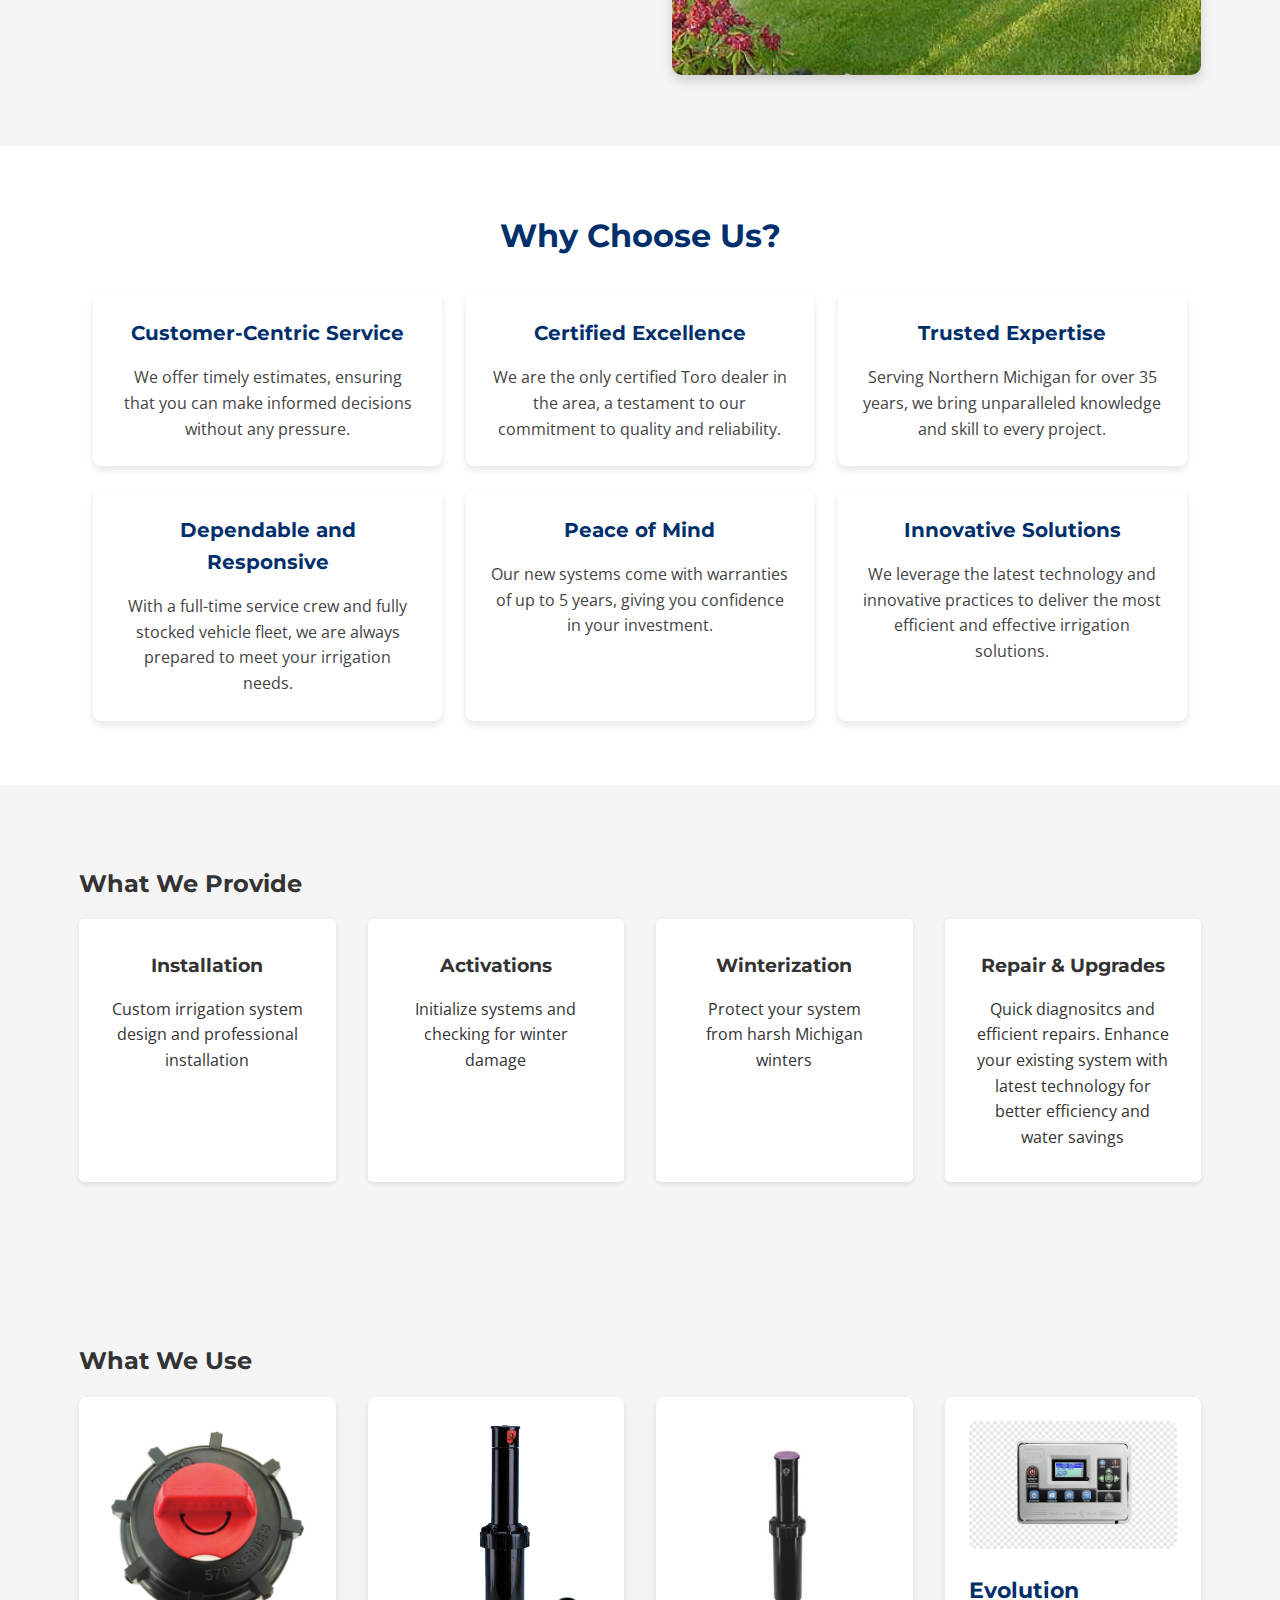
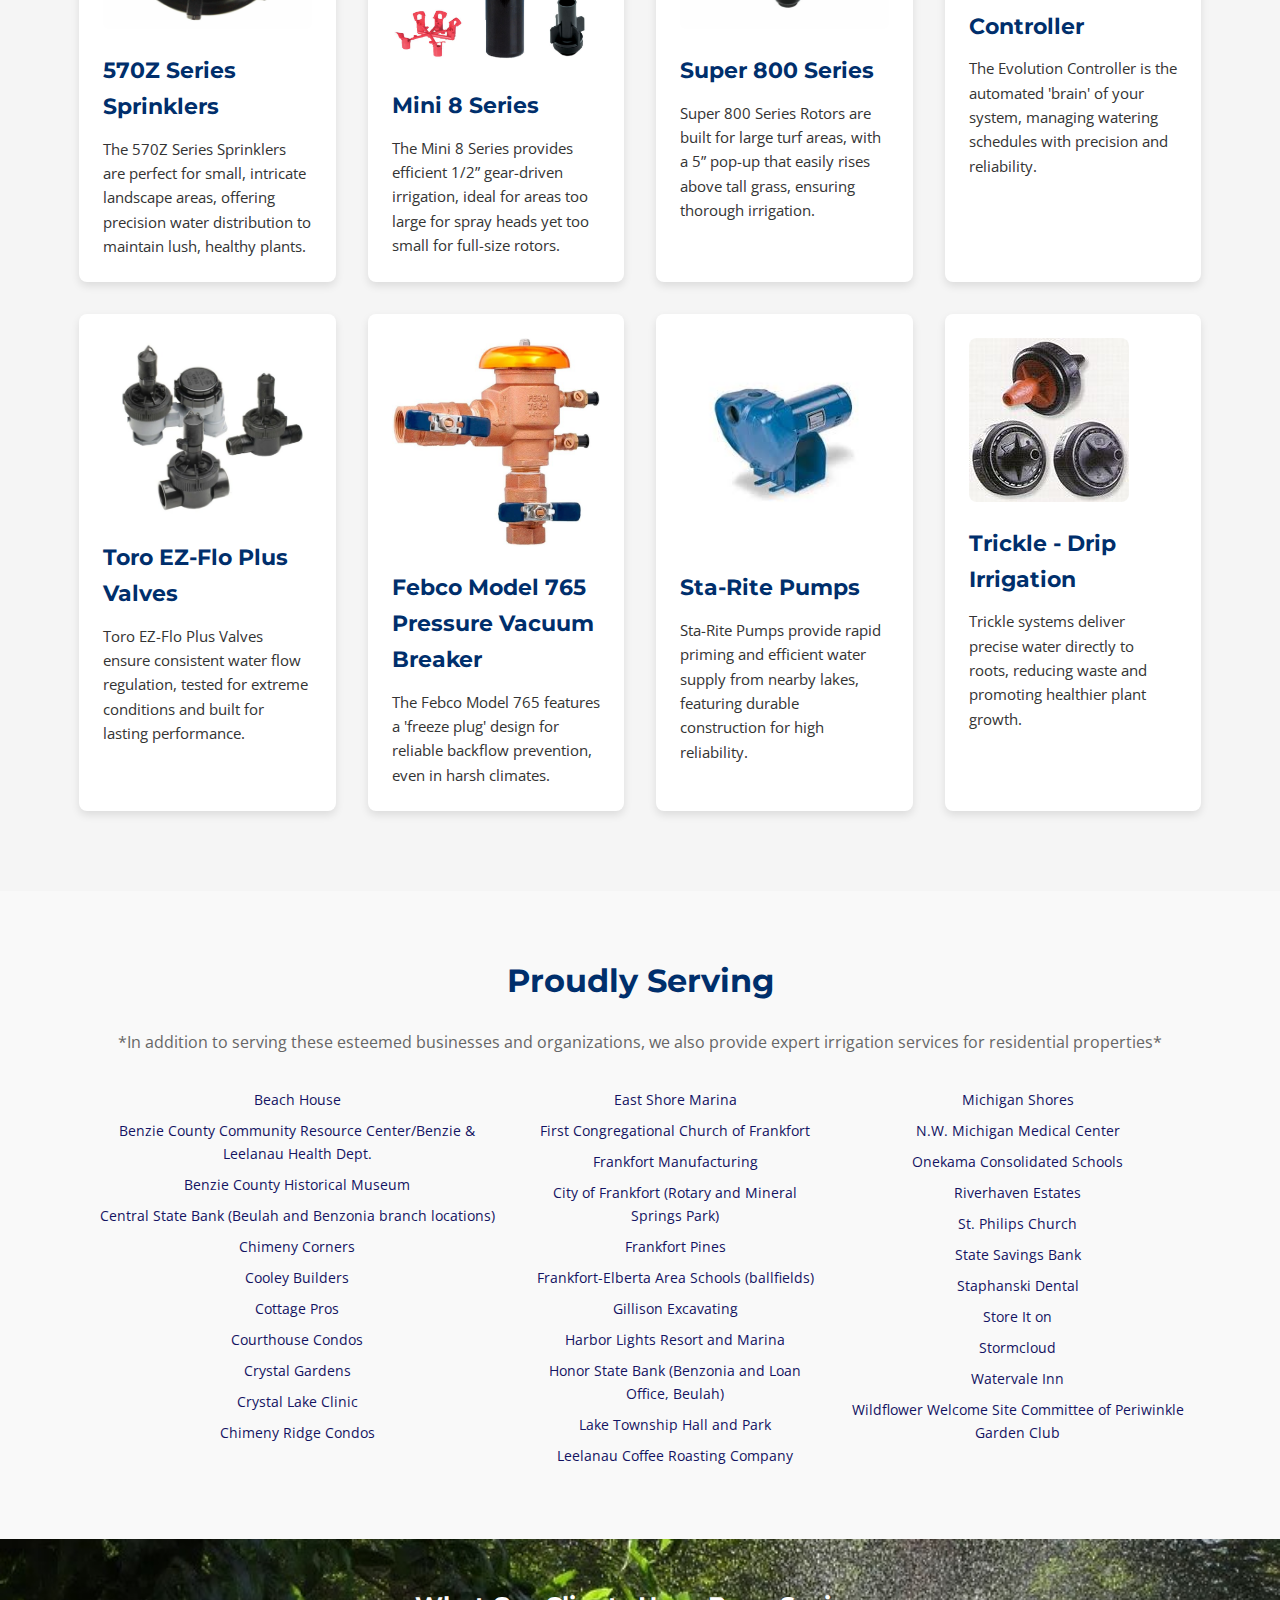
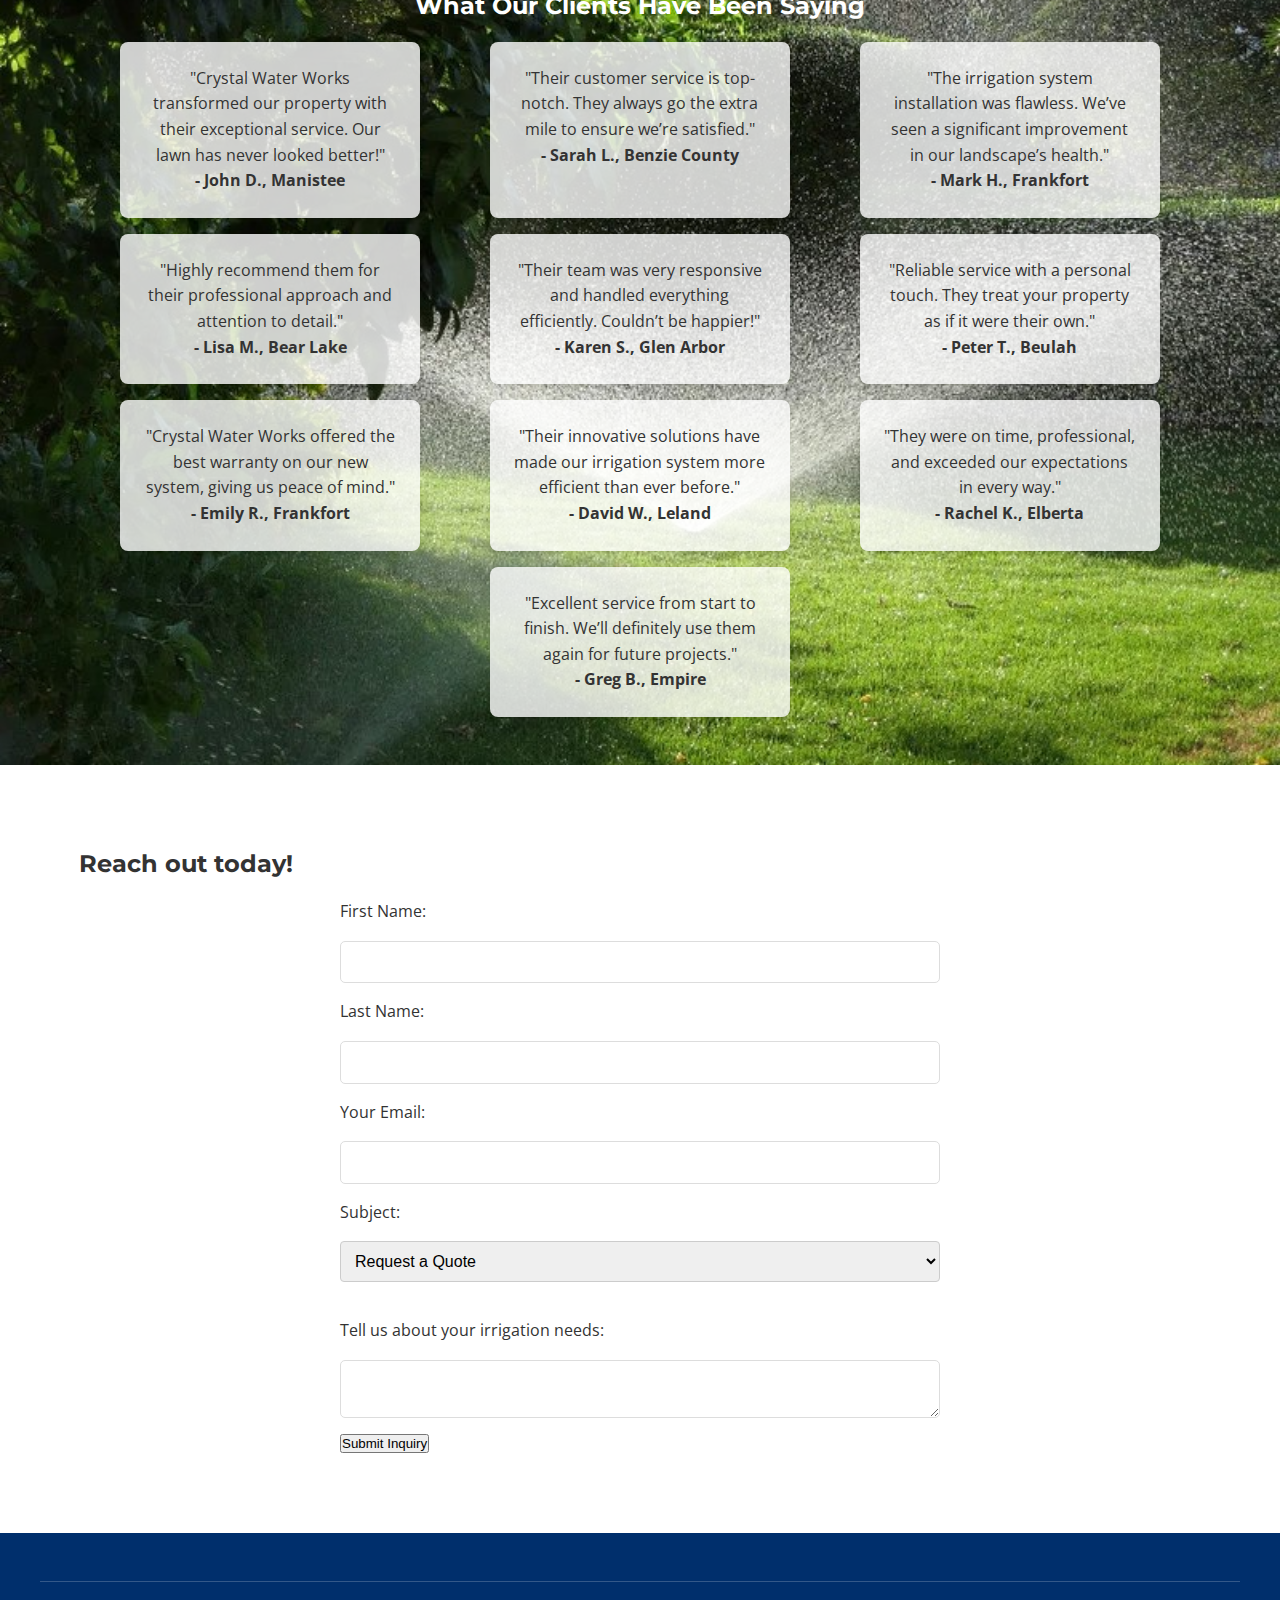
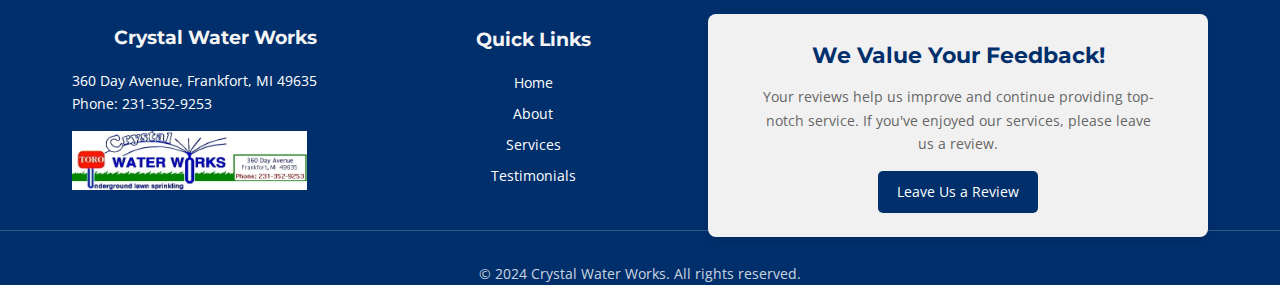
==== commit 693f6550: "Email Update" ====
--- a/index.html
+++ b/index.html
@@ -7,7 +7,7 @@
     <link href="https://fonts.googleapis.com/css2?family=Open+Sans:wght@400;600&family=Montserrat:wght@700&display=swap" rel="stylesheet">
     <link rel="stylesheet" href="styles.css">
     <script type="text/javascript" src="https://cdn.emailjs.com/sdk/2.3.2/email.min.js"></script>
-    <script type="text/javascript">
+    <script src="script.js"></script>
         (function() {
             emailjs.init("OvxBoAeOh8WVtJn3o");
         })();
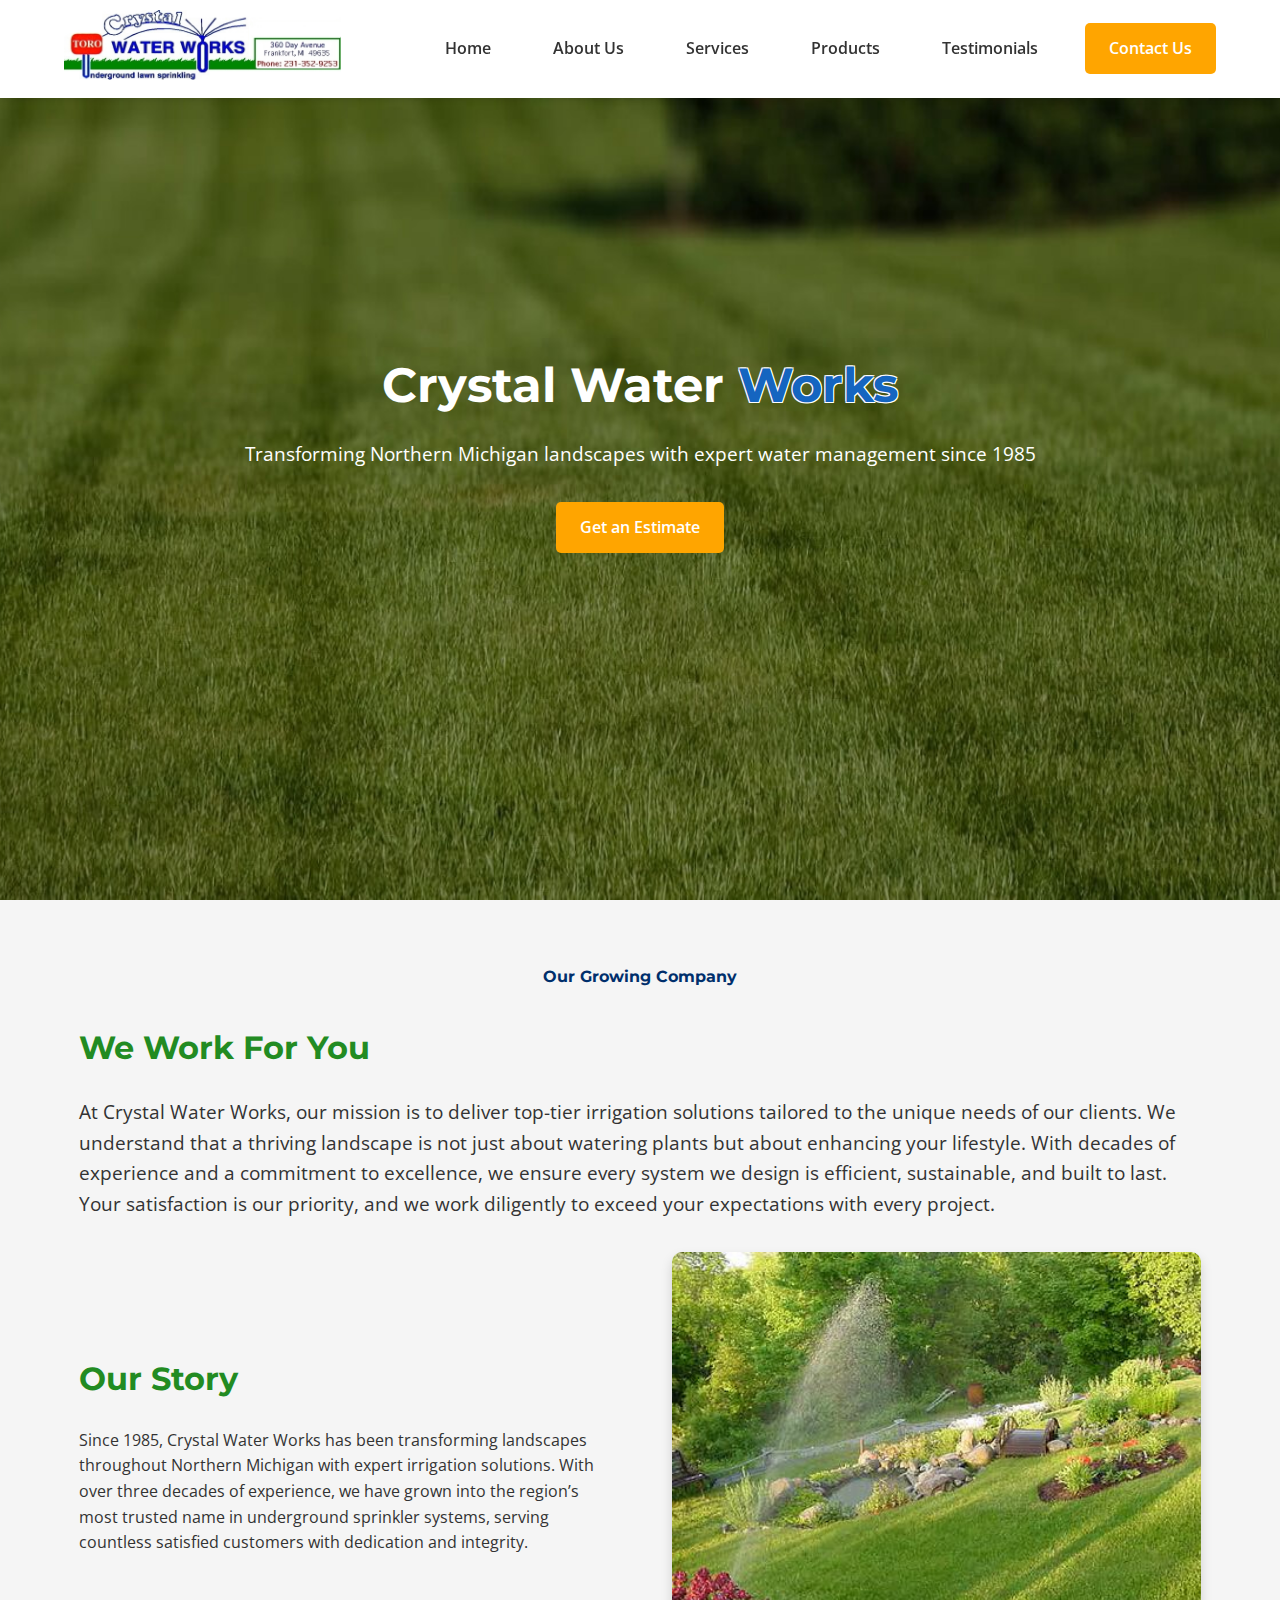
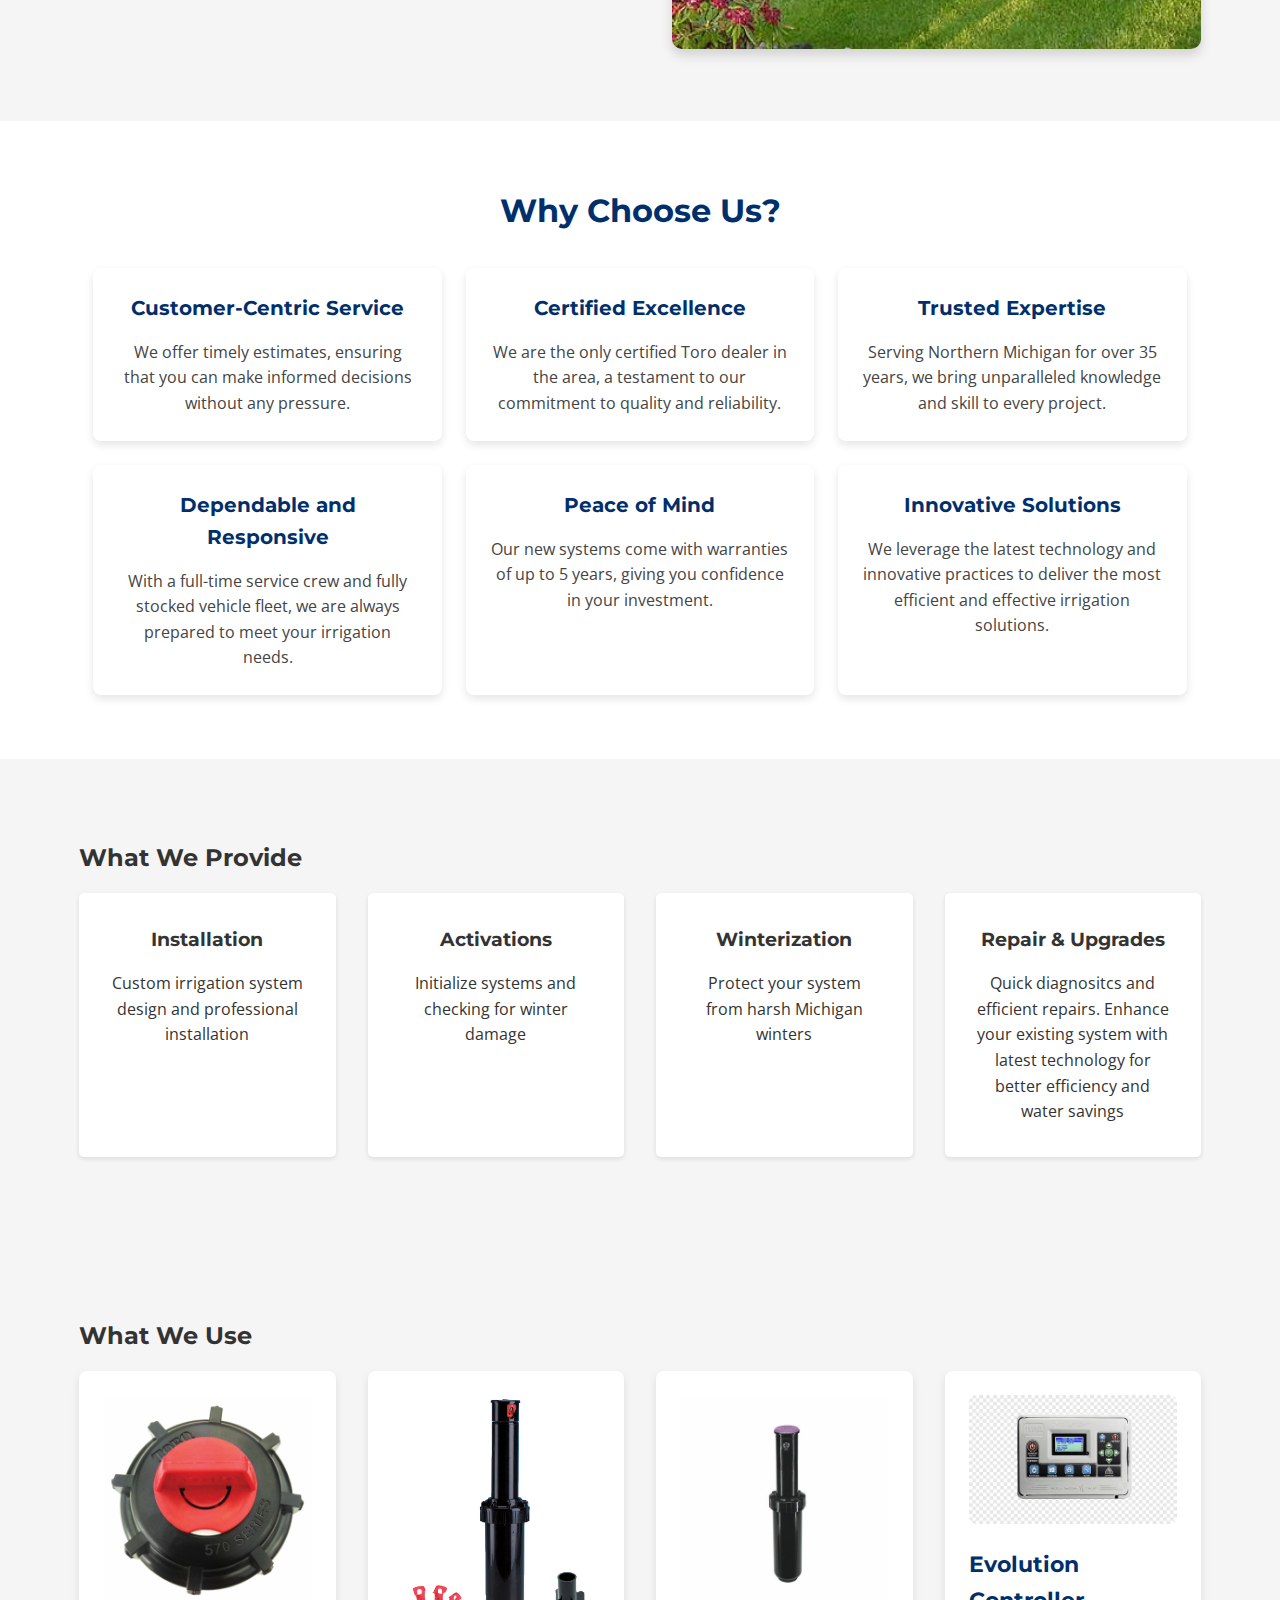
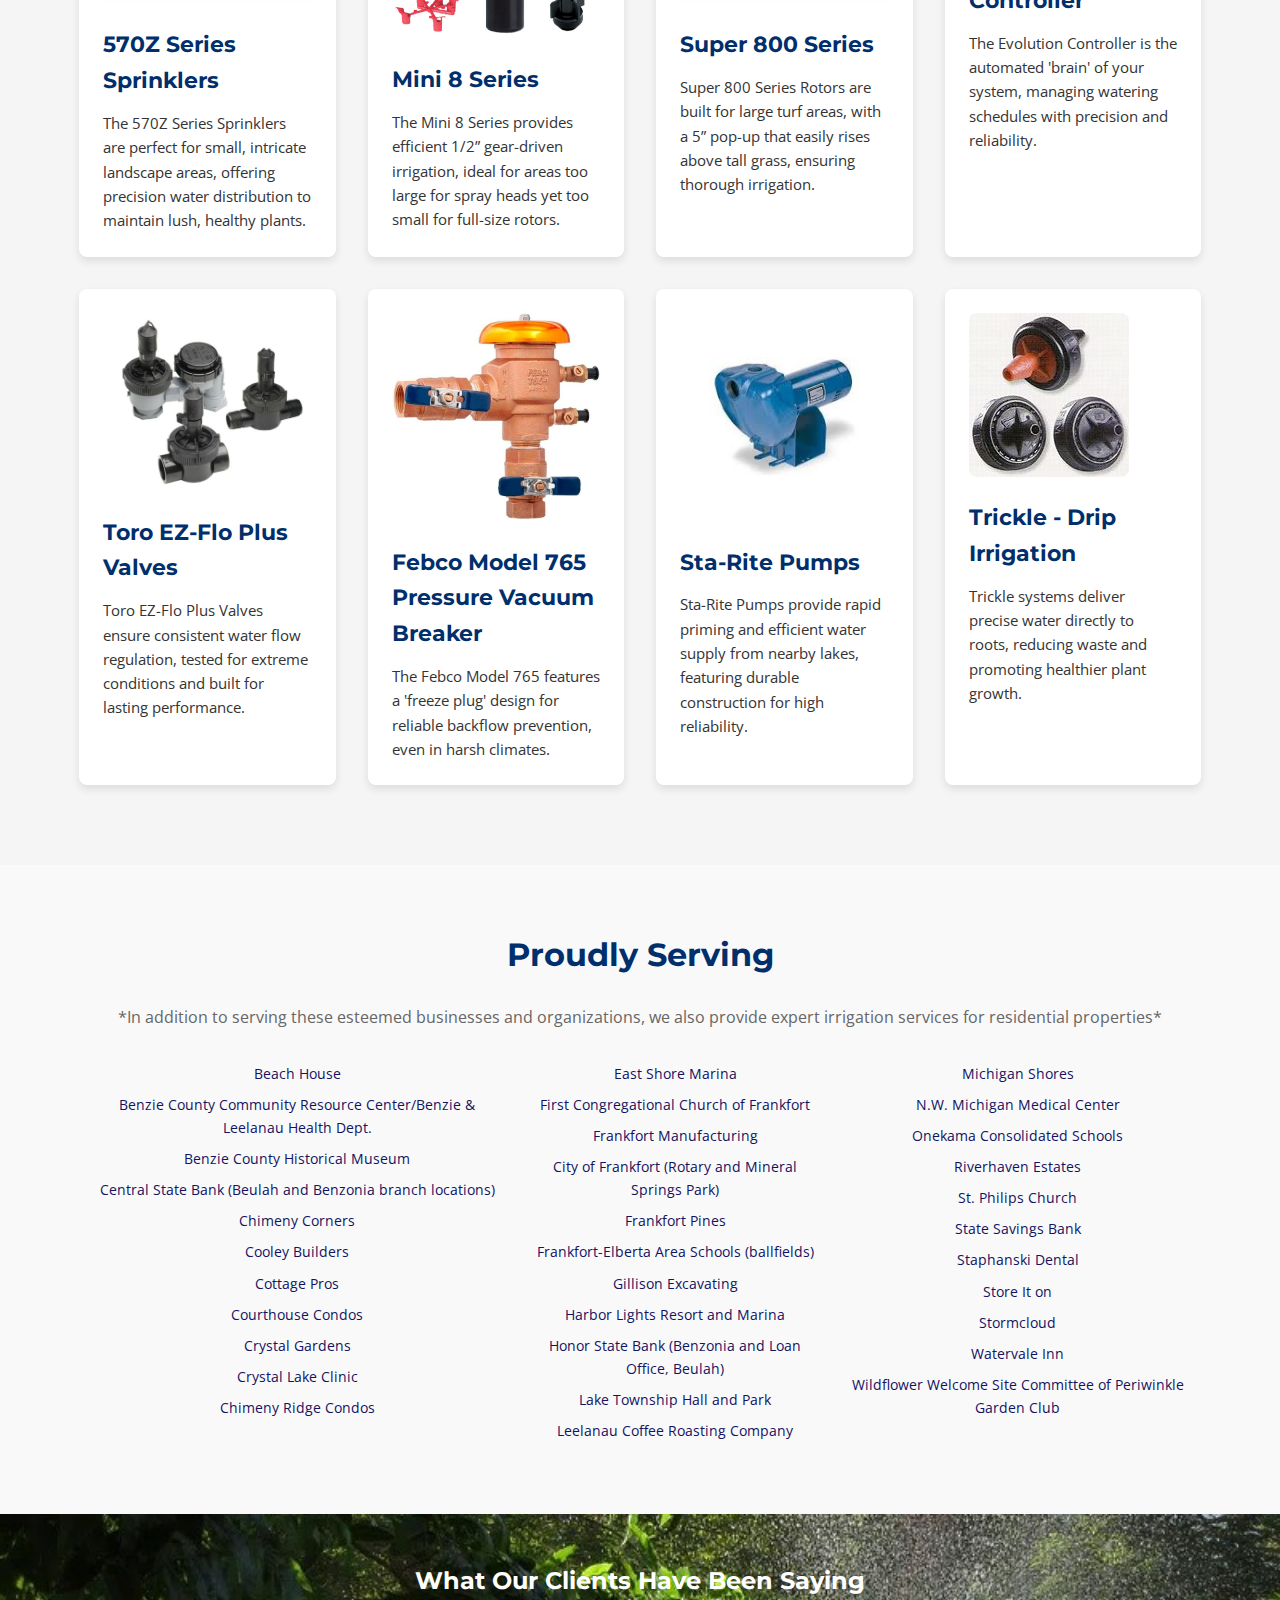
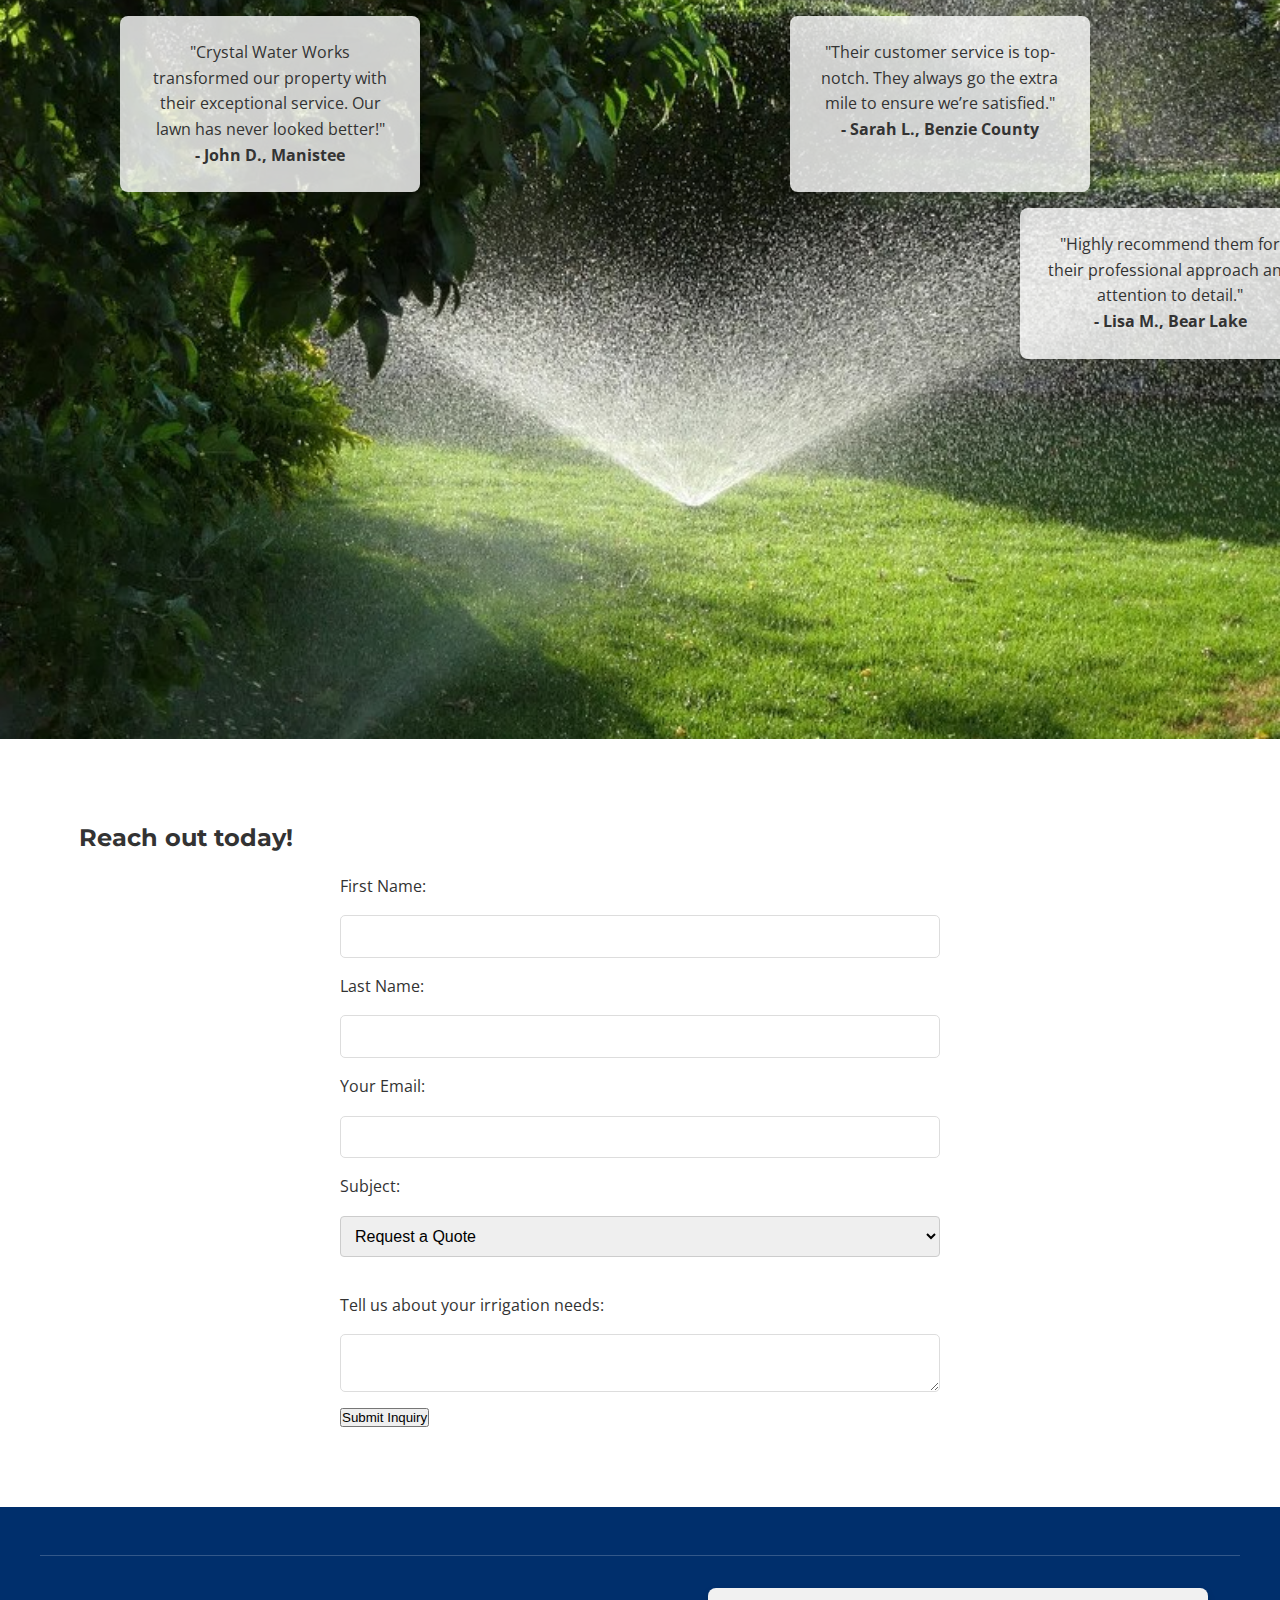
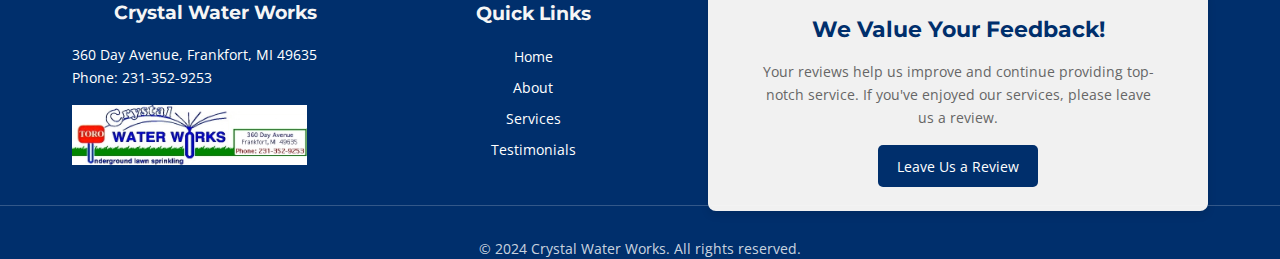
==== commit 3c22d7e8: "Email Update" ====
--- a/index.html
+++ b/index.html
@@ -6,8 +6,8 @@
     <title>Crystal Water Works - Expert Irrigation Solutions in Northern Michigan</title>
     <link href="https://fonts.googleapis.com/css2?family=Open+Sans:wght@400;600&family=Montserrat:wght@700&display=swap" rel="stylesheet">
     <link rel="stylesheet" href="styles.css">
-    <script type="text/javascript" src="https://cdn.emailjs.com/sdk/2.3.2/email.min.js"></script>
-    <script src="script.js"></script>
+    <script type="text/javascript" src="https://cdn.emailjs.com/sdk/3.11.0/email.min.js"></script>
+    <script type="text/javascript">
         (function() {
             emailjs.init("OvxBoAeOh8WVtJn3o");
         })();
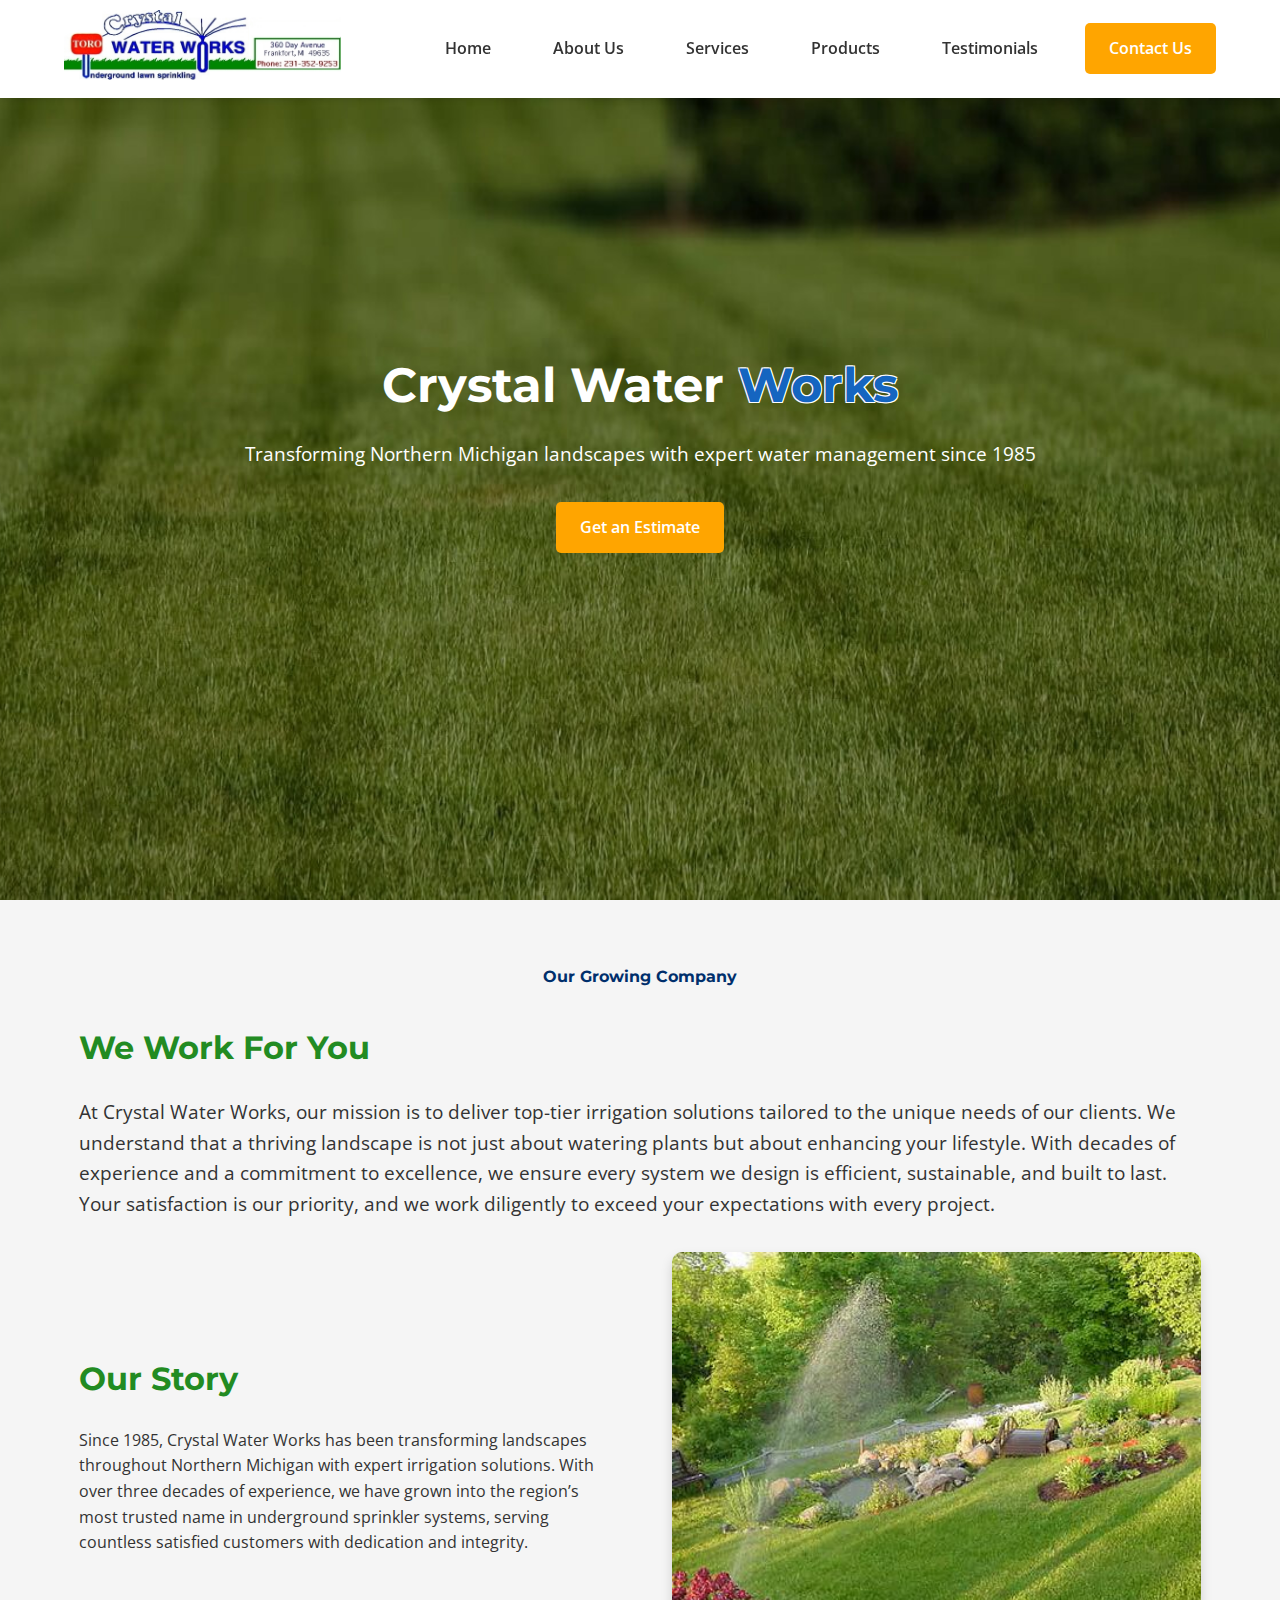
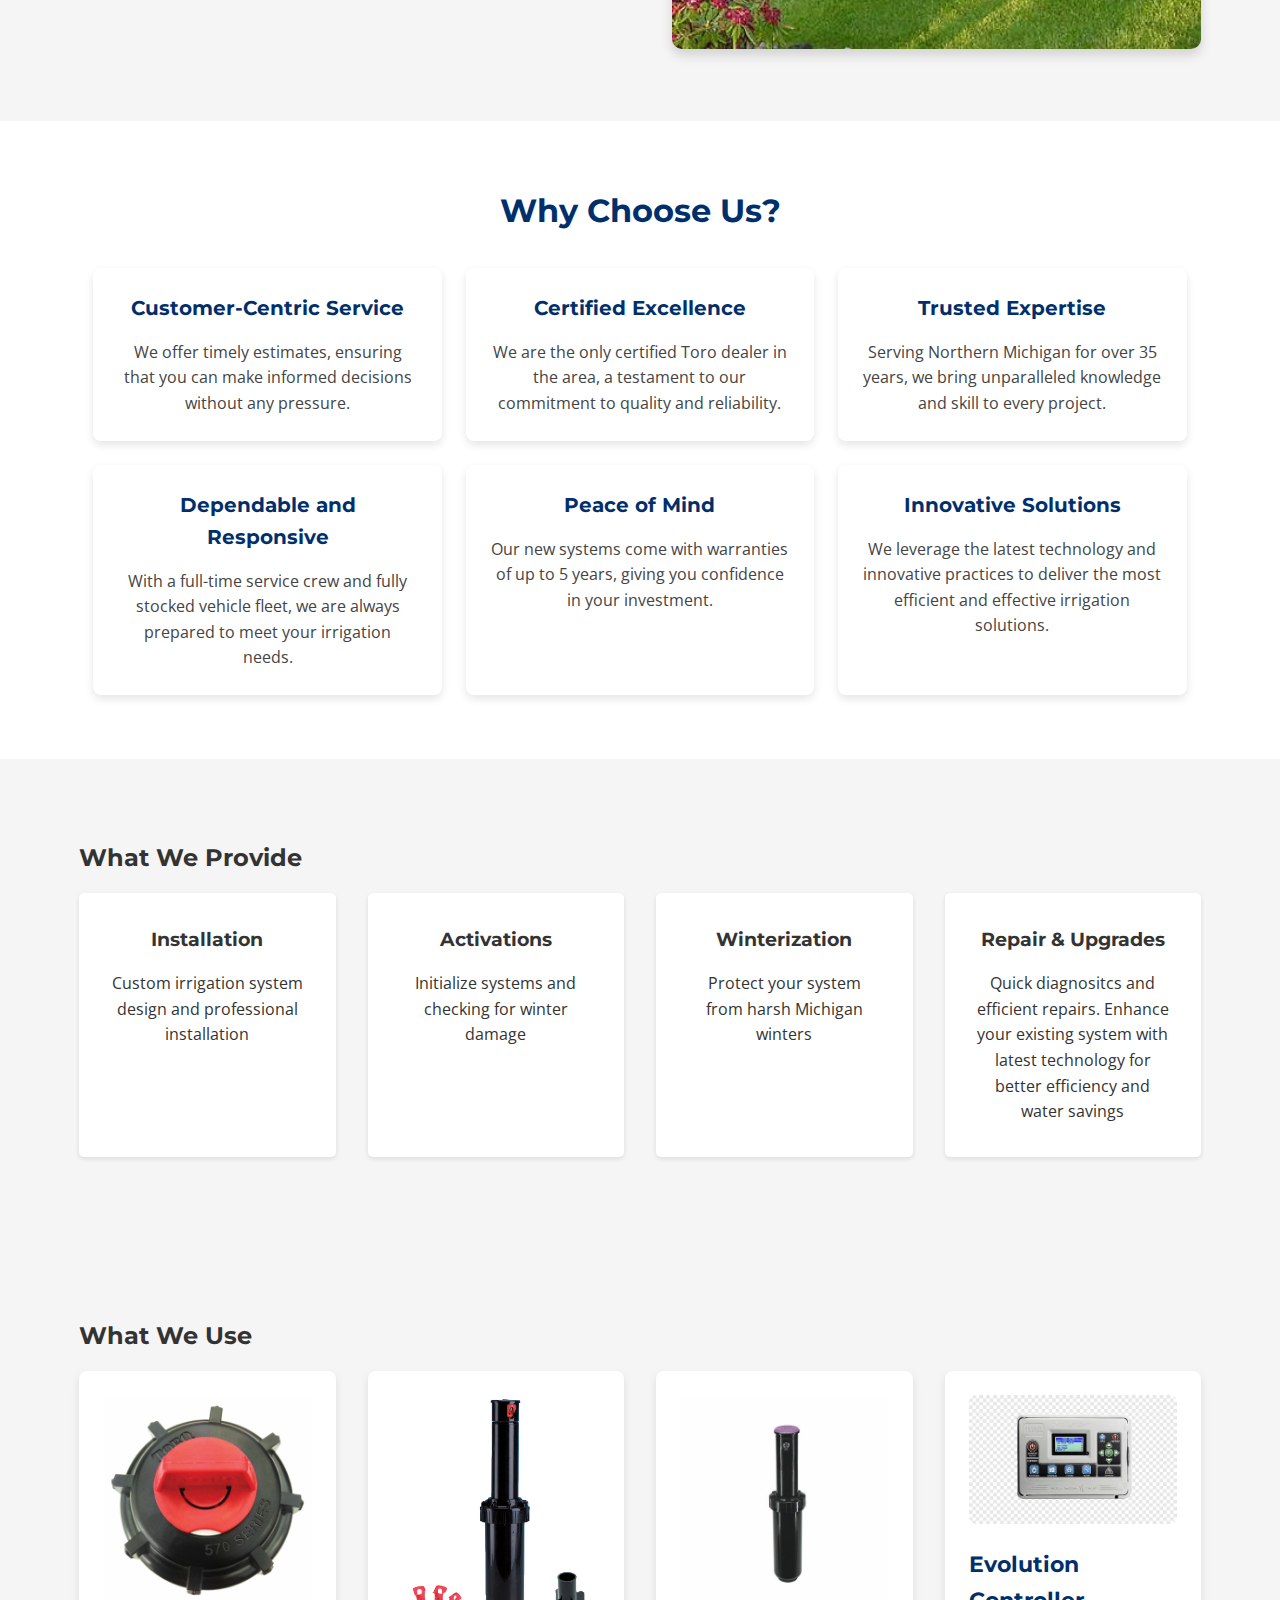
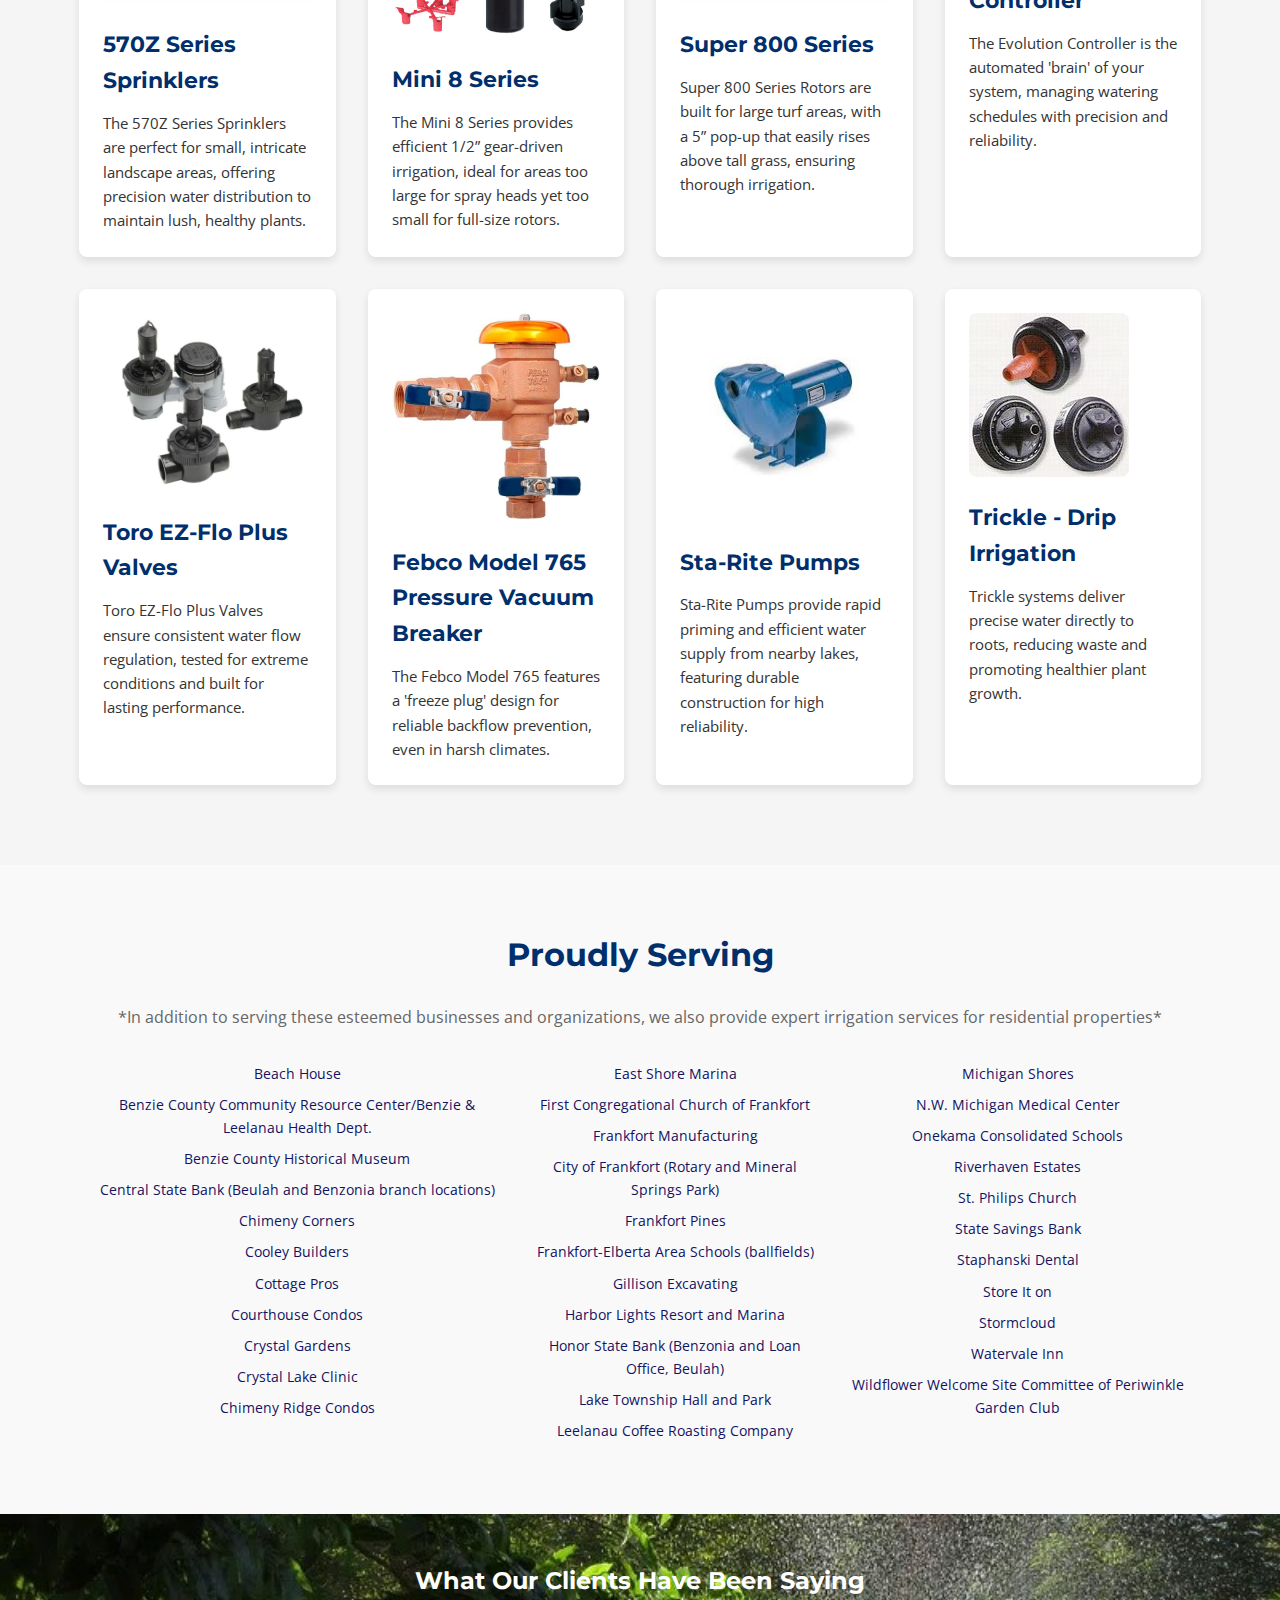
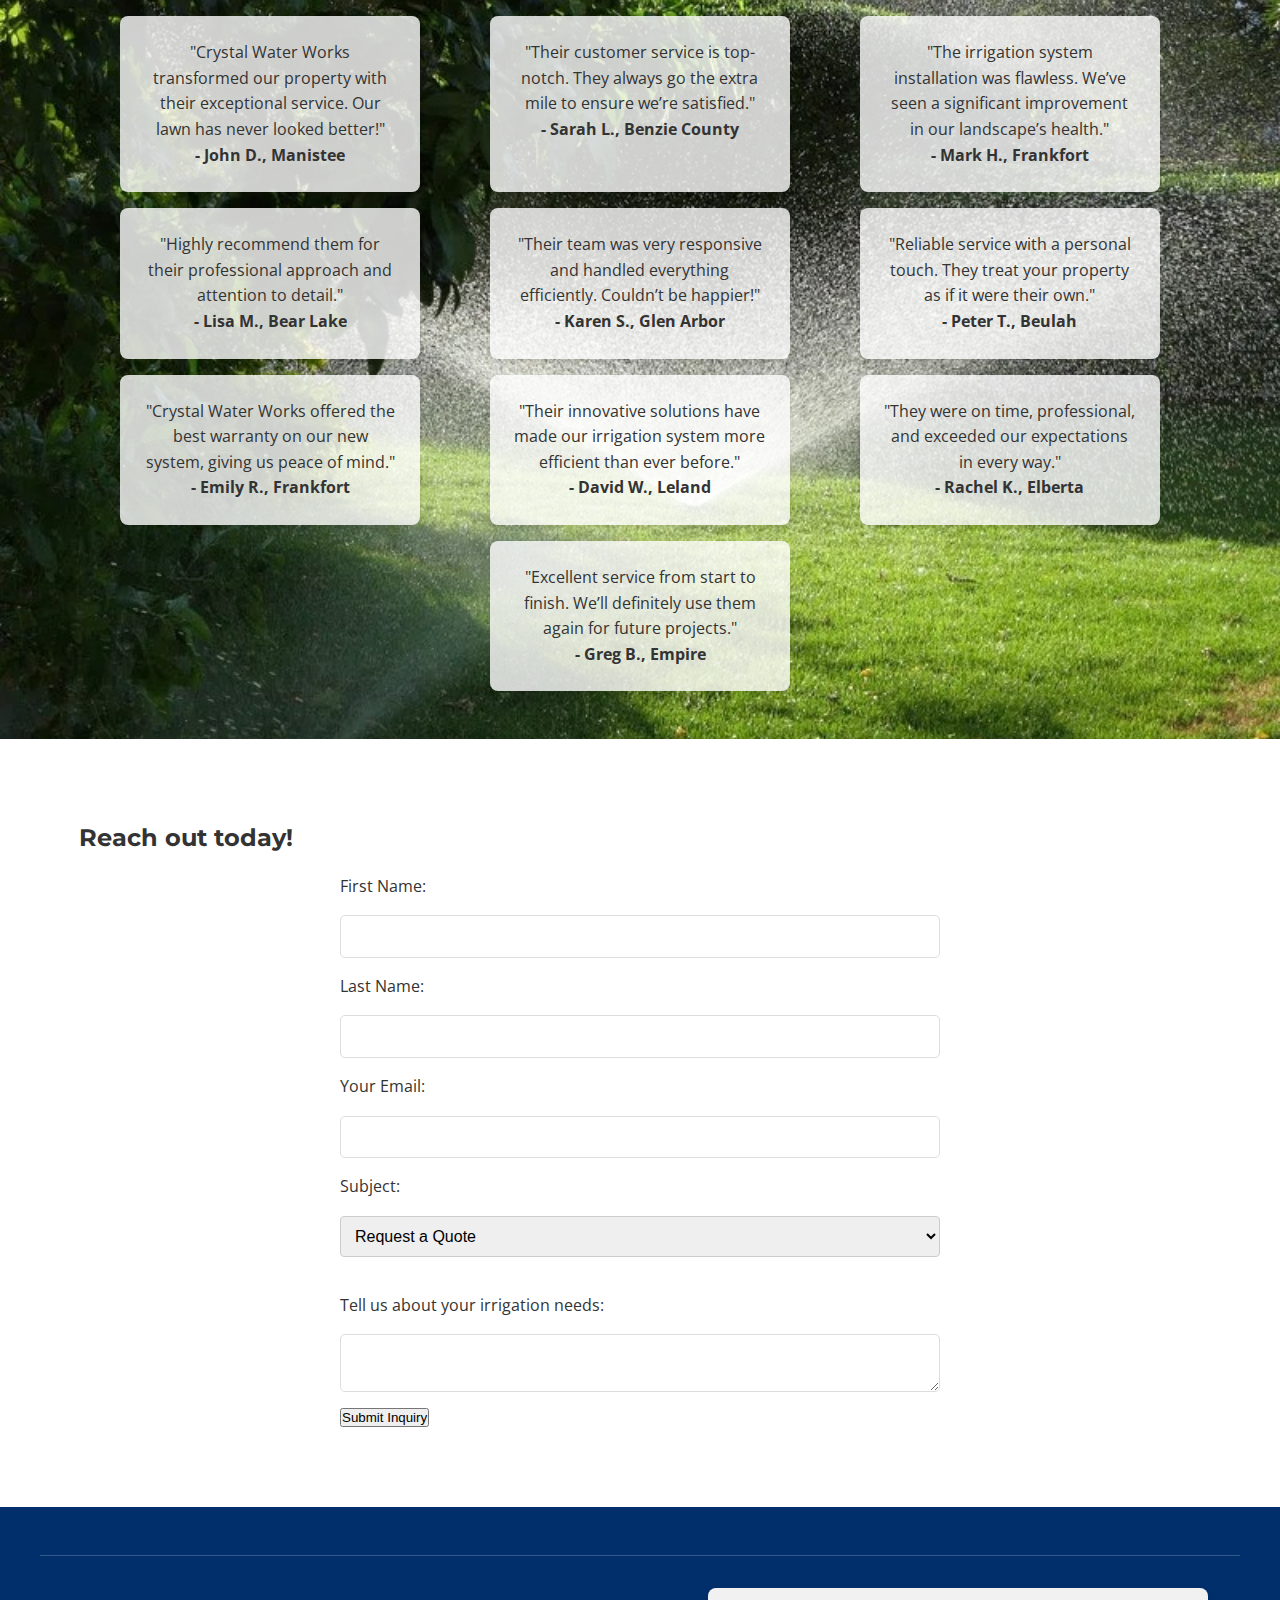
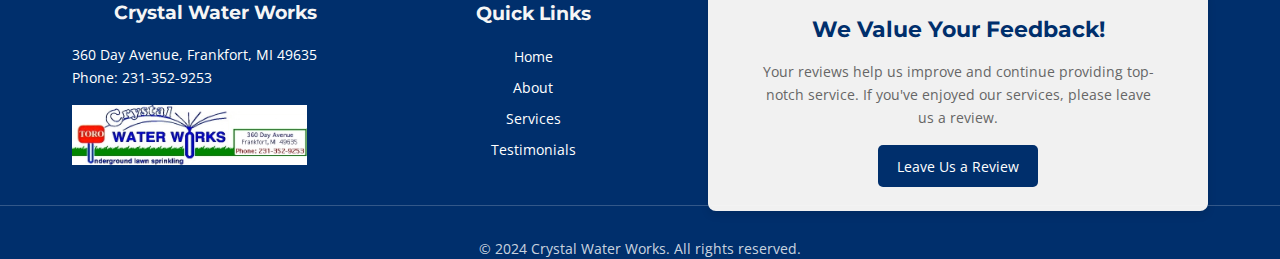
==== commit 35ef8956: "Email Update" ====
--- a/index.html
+++ b/index.html
@@ -7,11 +7,6 @@
     <link href="https://fonts.googleapis.com/css2?family=Open+Sans:wght@400;600&family=Montserrat:wght@700&display=swap" rel="stylesheet">
     <link rel="stylesheet" href="styles.css">
     <script type="text/javascript" src="https://cdn.emailjs.com/sdk/3.11.0/email.min.js"></script>
-    <script type="text/javascript">
-        (function() {
-            emailjs.init("OvxBoAeOh8WVtJn3o");
-        })();
-    </script>
 </head>
 <body>
     <header>
@@ -330,6 +325,11 @@
         </div>
     </footer>
 
+    <script type="text/javascript">
+        (function() {
+            emailjs.init("OvxBoAeOh8WVtJn3o");
+        })();
+    </script>
     <script src="script.js"></script>
 </body>
 </html>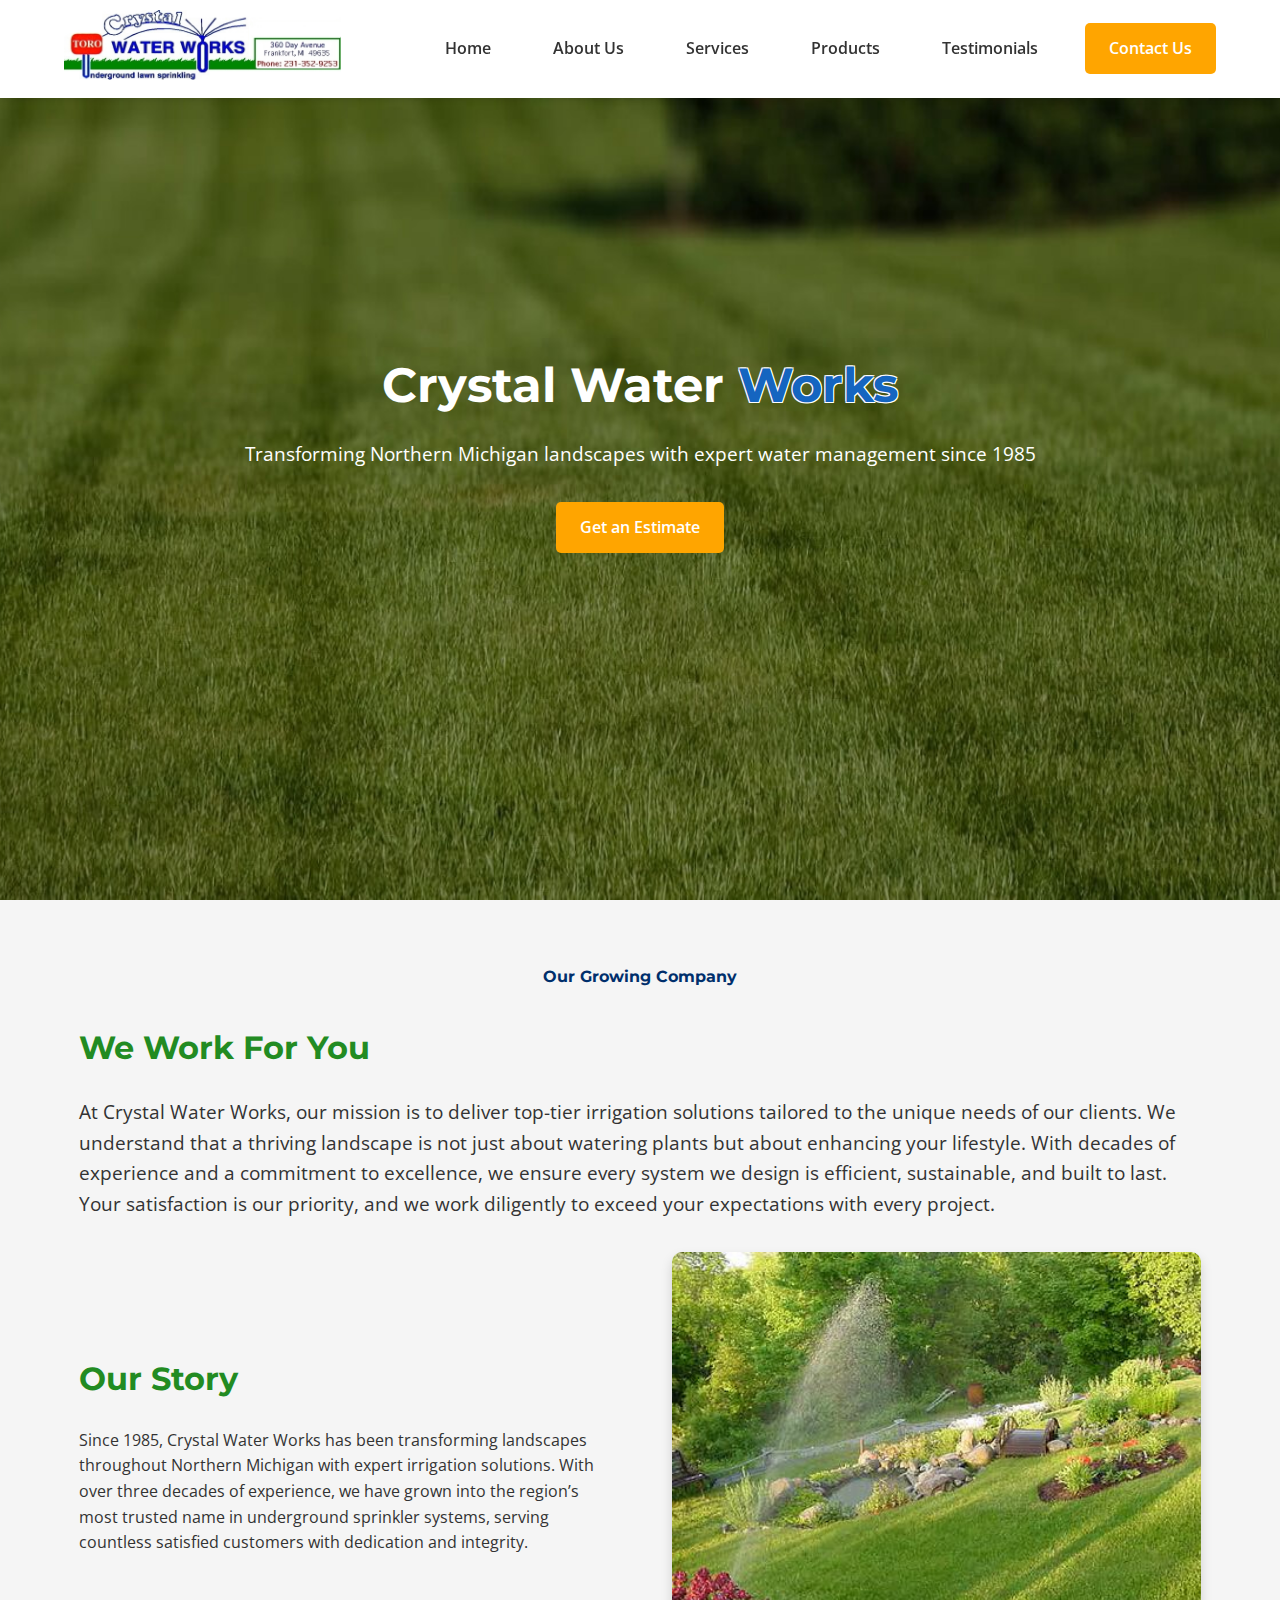
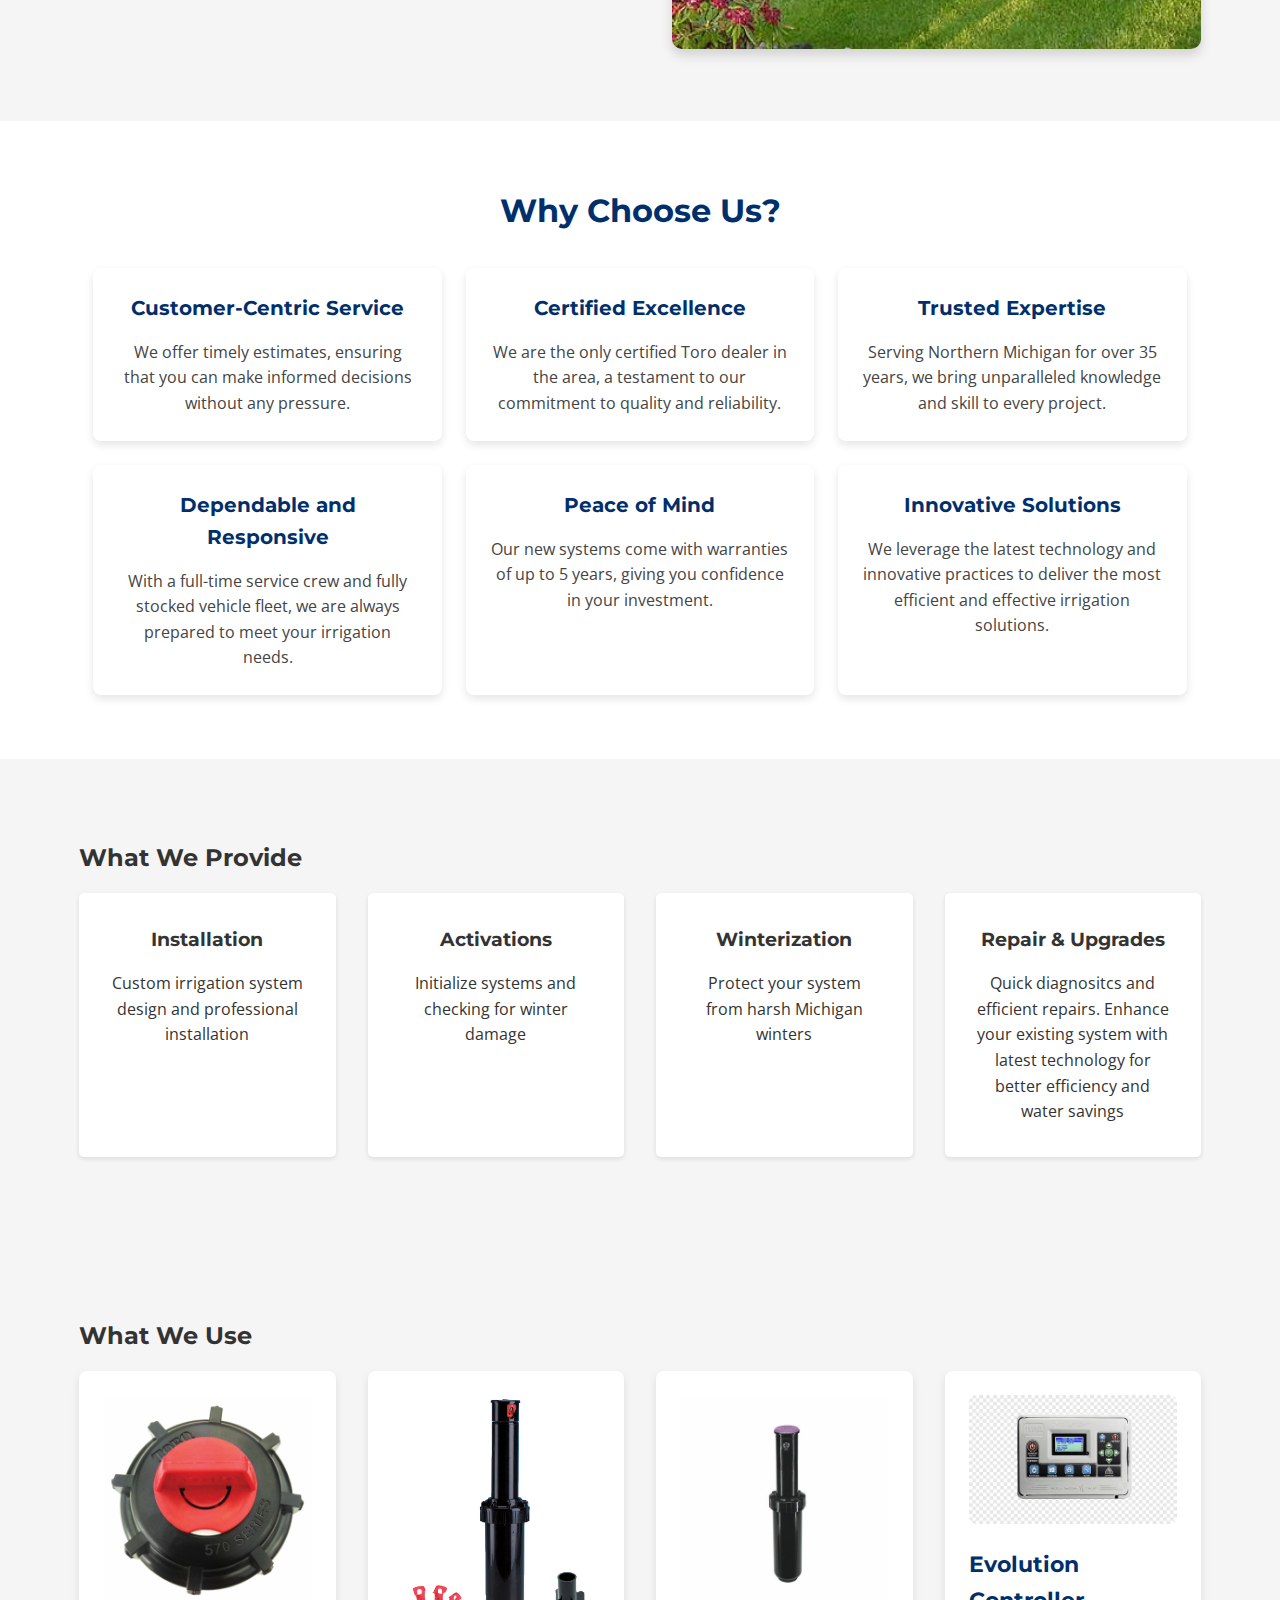
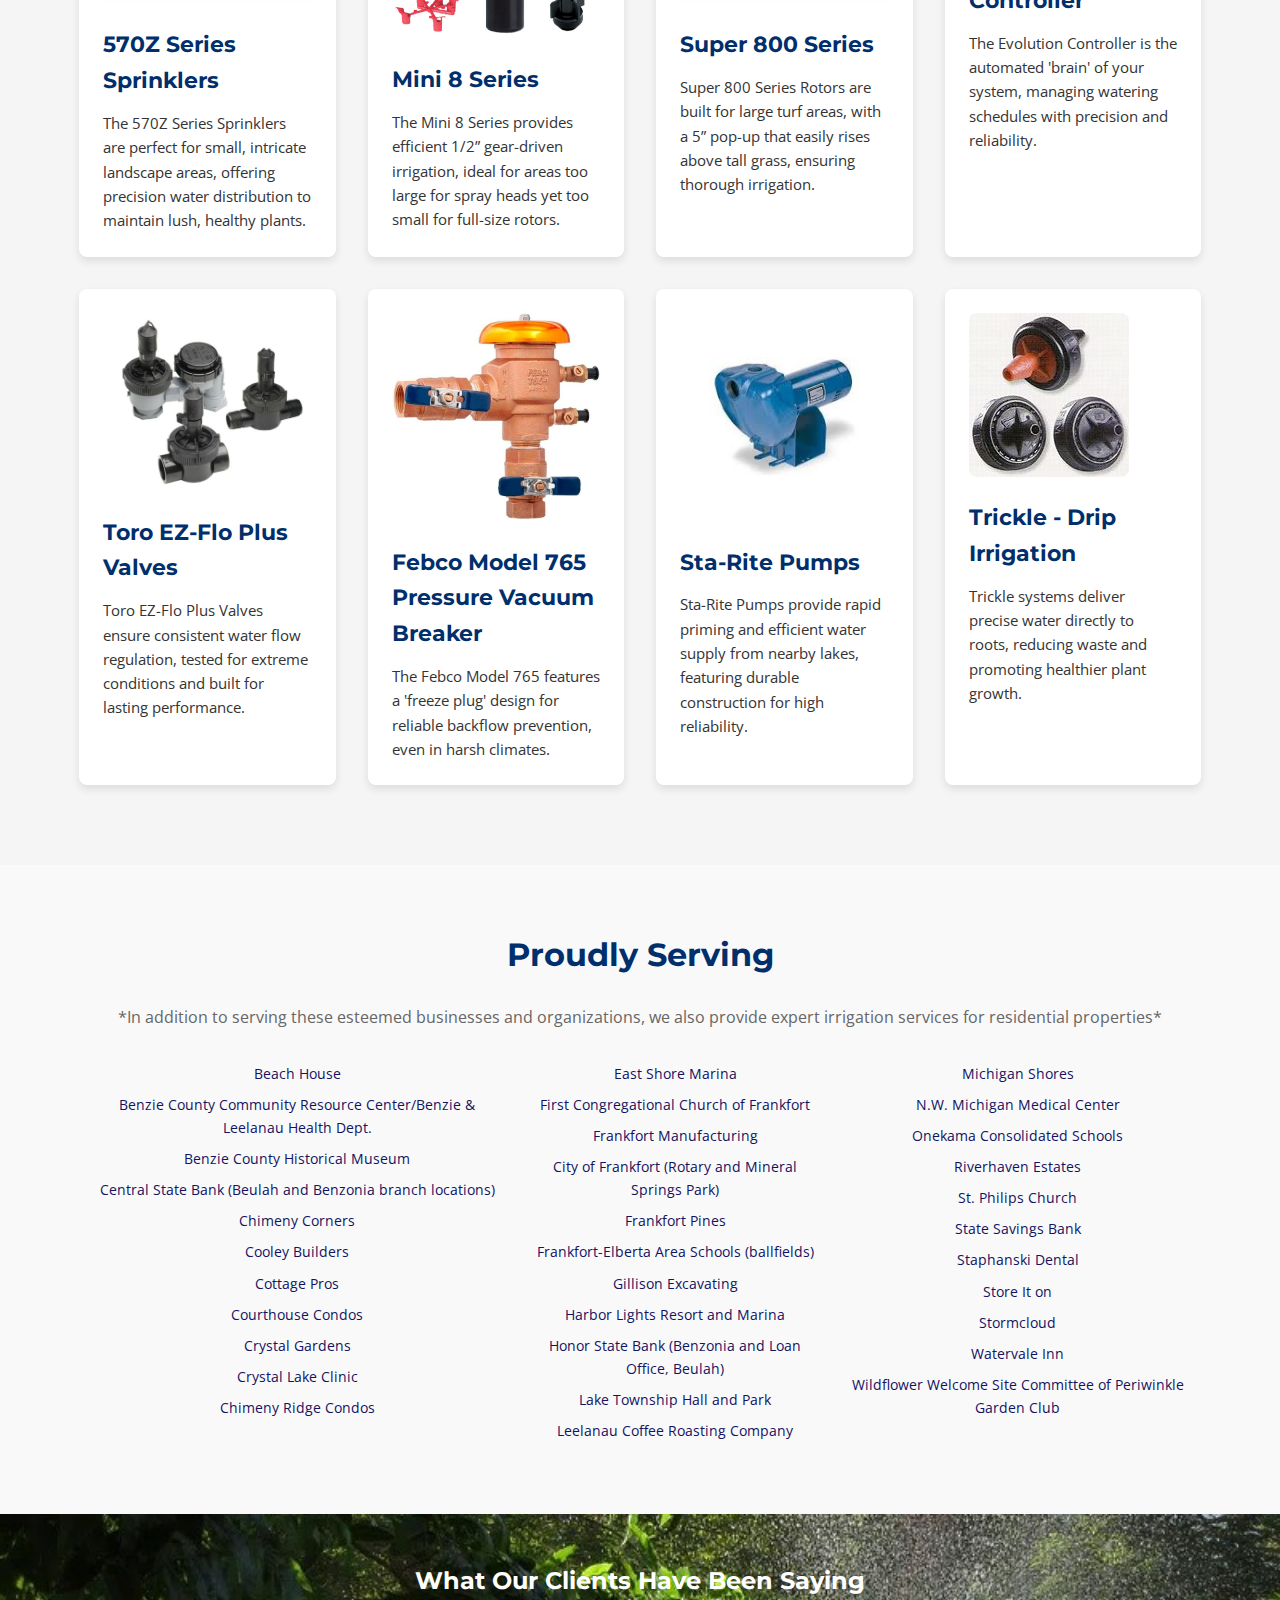
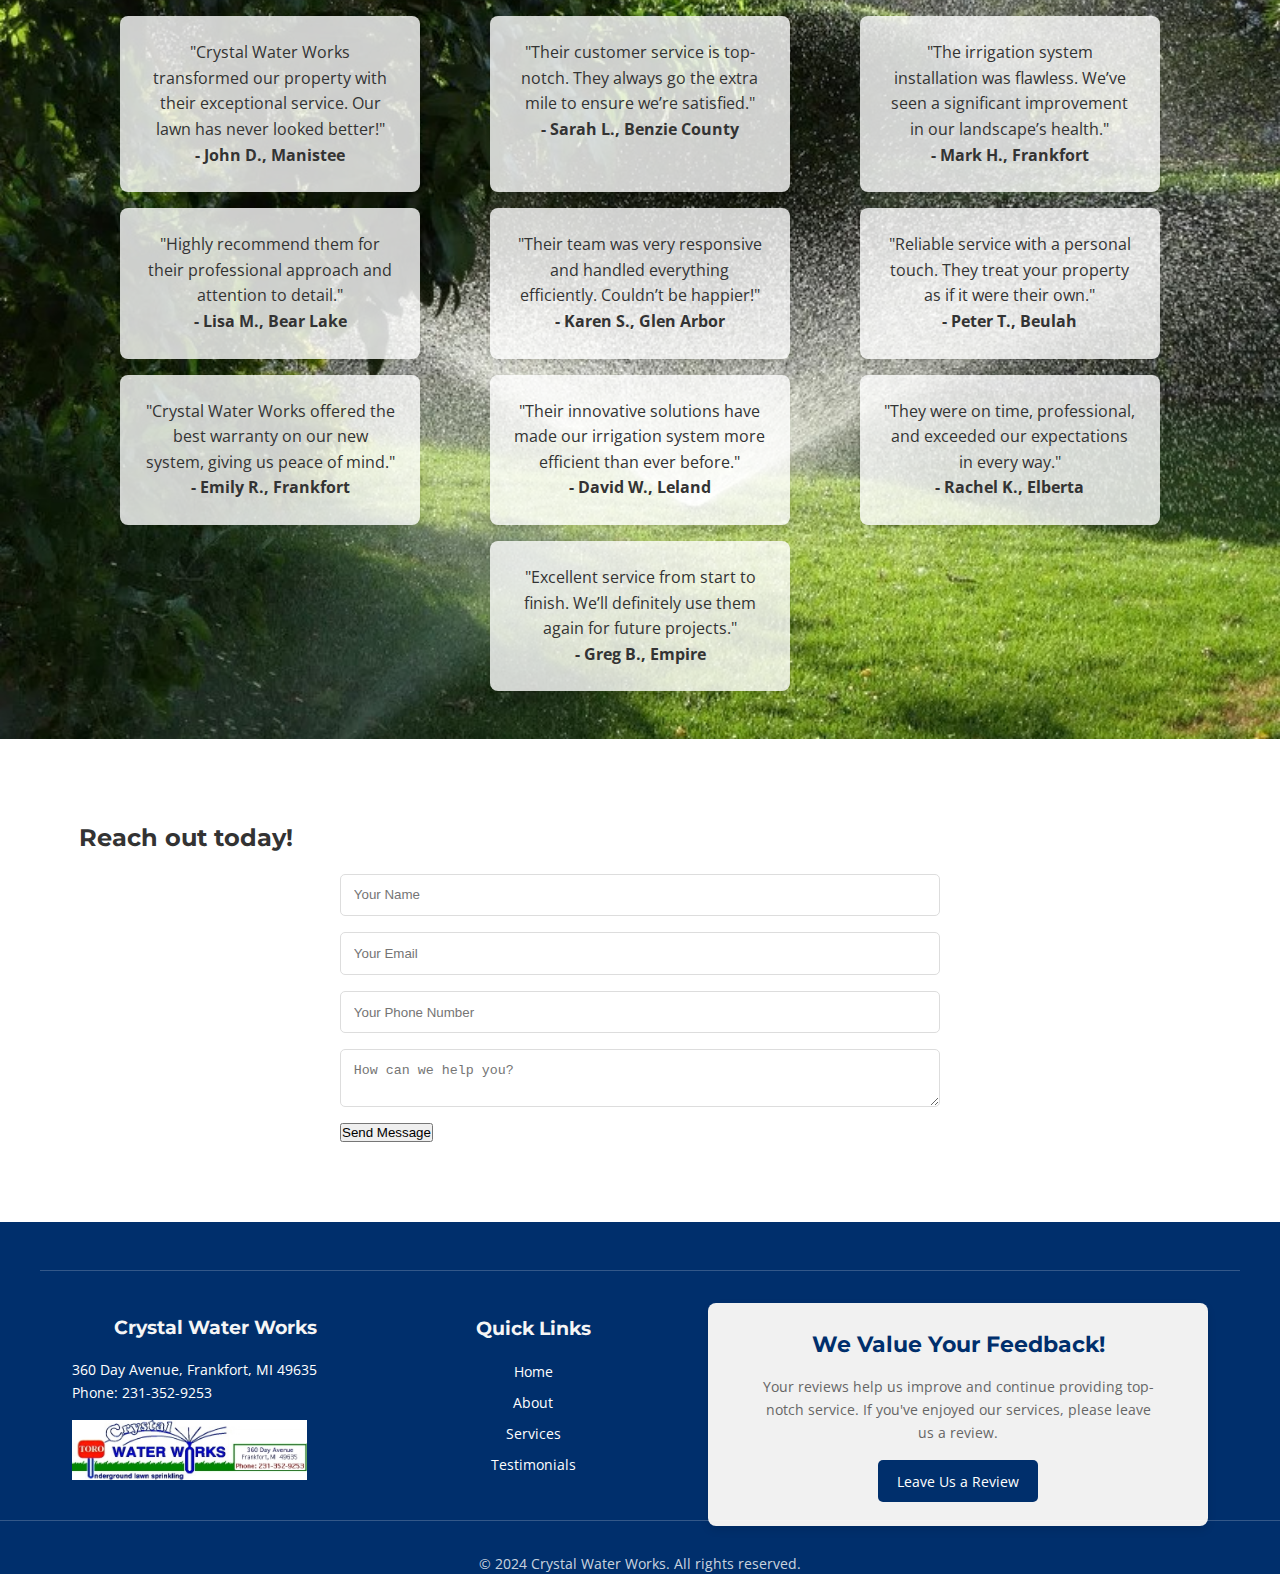
==== commit 6d310643: "Email Update" ====
--- a/index.html
+++ b/index.html
@@ -267,27 +267,14 @@
         <section id="contact" class="contact">
             <div class="container">
                 <h2>Reach out today!</h2> 
-                <form id="contact-form">
-                    <label for="first_name">First Name:</label>
-                    <input type="text" id="first_name" name="first_name" autocomplete="given-name" required>
-                  
-                    <label for="last_name">Last Name:</label>
-                    <input type="text" id="last_name" name="last_name" autocomplete="family-name" required>
-                  
-                    <label for="email">Your Email:</label>
-                    <input type="email" id="email" name="email" autocomplete="email" required>
-                  
-                    <label for="subject">Subject:</label>
-                    <select id="subject" name="subject" autocomplete="off" required>
-                        <option value="Request a Quote">Request a Quote</option>
-                        <option value="Service Request">Service Request</option>
-                        <option value="Other">Other</option>
-                    </select>
-                  
-                    <label for="message">Tell us about your irrigation needs:</label>
-                    <textarea id="message" name="message" autocomplete="off" required></textarea>
-                       
-                    <button type="submit">Submit Inquiry</button>
+                <form id="contact-form" action="https://api.jsemail.net/email" method="POST">
+                    <input type="hidden" name="to" value="crystalwaterworks@gmail.com">
+                    <input type="hidden" name="subject" value="New Inquiry from Website">
+                    <input type="text" name="name" placeholder="Your Name" required>
+                    <input type="email" name="email" placeholder="Your Email" required>
+                    <input type="tel" name="phone" placeholder="Your Phone Number">
+                    <textarea name="message" placeholder="How can we help you?" required></textarea>
+                    <button type="submit" class="cta-button">Send Message</button>
                 </form>
             </div>
         </section>
